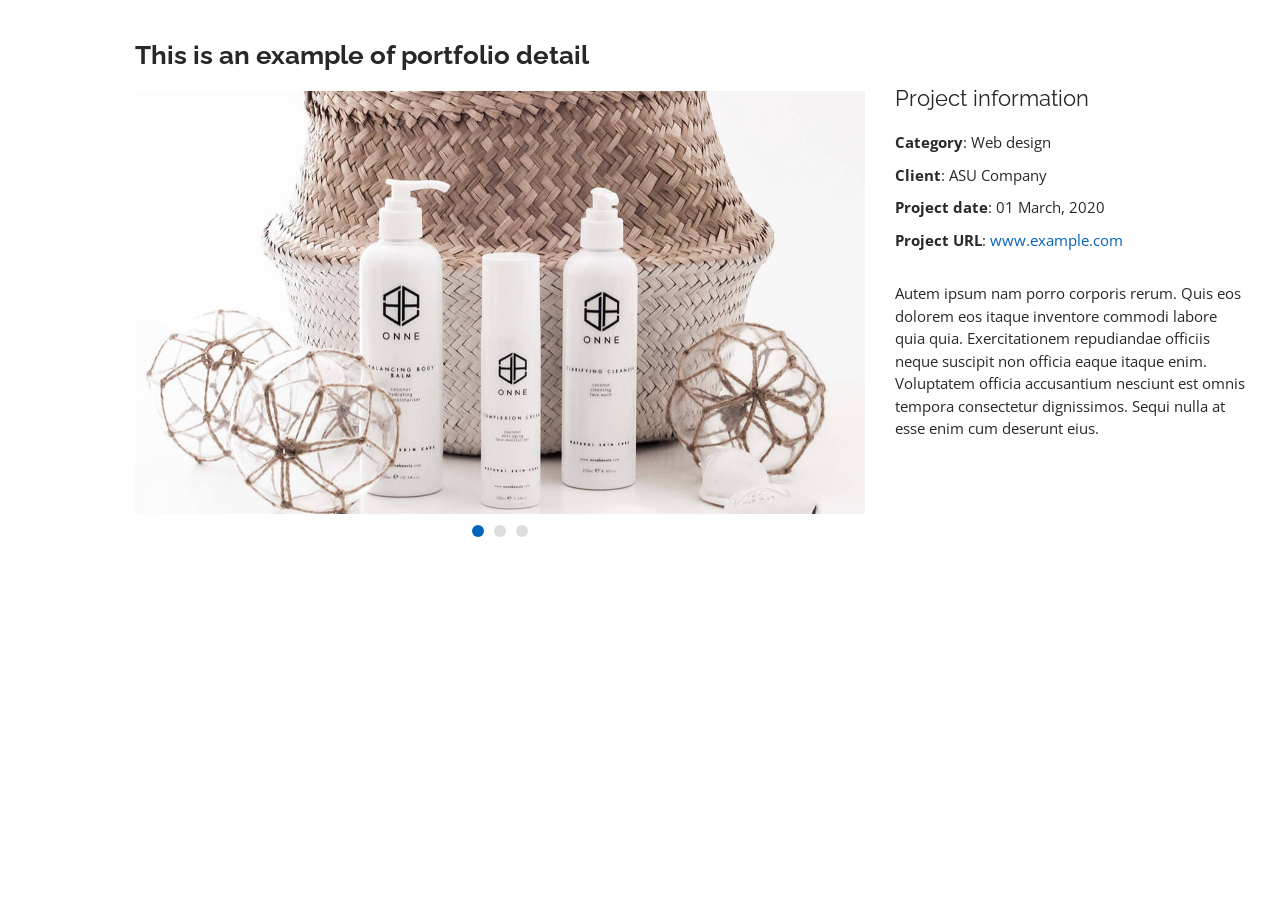
==== portfolio-details.html @ c038ec9f "Initial template" ====
<!DOCTYPE html>
<html lang="en">

<head>
  <meta charset="utf-8">
  <meta content="width=device-width, initial-scale=1.0" name="viewport">

  <title>Portfolio Details - Personal Bootstrap Template</title>
  <meta content="" name="descriptison">
  <meta content="" name="keywords">

  <!-- Favicons -->
  <link href="assets/img/favicon.png" rel="icon">
  <link href="assets/img/apple-touch-icon.png" rel="apple-touch-icon">

  <!-- Google Fonts -->
  <link href="https://fonts.googleapis.com/css?family=Open+Sans:300,300i,400,400i,600,600i,700,700i|Raleway:300,300i,400,400i,500,500i,600,600i,700,700i|Poppins:300,300i,400,400i,500,500i,600,600i,700,700i" rel="stylesheet">

  <!-- Vendor CSS Files -->
  <link href="assets/vendor/bootstrap/css/bootstrap.min.css" rel="stylesheet">
  <link href="assets/vendor/icofont/icofont.min.css" rel="stylesheet">
  <link href="assets/vendor/boxicons/css/boxicons.min.css" rel="stylesheet">
  <link href="assets/vendor/venobox/venobox.css" rel="stylesheet">
  <link href="assets/vendor/owl.carousel/assets/owl.carousel.min.css" rel="stylesheet">
  <link href="assets/vendor/aos/aos.css" rel="stylesheet">

  <!-- Template Main CSS File -->
  <link href="assets/css/style.css" rel="stylesheet">

  <!-- =======================================================
  * Template Name: MyResume - v2.1.0
  * Template URL: https://bootstrapmade.com/free-html-bootstrap-template-my-resume/
  * Author: BootstrapMade.com
  * License: https://bootstrapmade.com/license/
  ======================================================== -->
</head>

<body>

  <main id="main">

    <!-- ======= Portfolio Details ======= -->
    <section id="portfolio-details" class="portfolio-details">
      <div class="container" data-aos="fade-up">

        <div class="row">

          <div class="col-lg-8">
            <h2 class="portfolio-title">This is an example of portfolio detail</h2>
            <div class="owl-carousel portfolio-details-carousel">
              <img src="assets/img/portfolio/portfolio-details-1.jpg" class="img-fluid" alt="">
              <img src="assets/img/portfolio/portfolio-details-2.jpg" class="img-fluid" alt="">
              <img src="assets/img/portfolio/portfolio-details-3.jpg" class="img-fluid" alt="">
            </div>
          </div>

          <div class="col-lg-4 portfolio-info">
            <h3>Project information</h3>
            <ul>
              <li><strong>Category</strong>: Web design</li>
              <li><strong>Client</strong>: ASU Company</li>
              <li><strong>Project date</strong>: 01 March, 2020</li>
              <li><strong>Project URL</strong>: <a href="#">www.example.com</a></li>
            </ul>

            <p>
              Autem ipsum nam porro corporis rerum. Quis eos dolorem eos itaque inventore commodi labore quia quia. Exercitationem repudiandae officiis neque suscipit non officia eaque itaque enim. Voluptatem officia accusantium nesciunt est omnis tempora consectetur dignissimos. Sequi nulla at esse enim cum deserunt eius.
            </p>
          </div>

        </div>

      </div>
    </section><!-- End Portfolio Details -->

  </main><!-- End #main -->

  <a href="#" class="back-to-top"><i class="bx bx-up-arrow-alt"></i></a>
  <div id="preloader"></div>

  <!-- Vendor JS Files -->
  <script src="assets/vendor/jquery/jquery.min.js"></script>
  <script src="assets/vendor/bootstrap/js/bootstrap.bundle.min.js"></script>
  <script src="assets/vendor/jquery.easing/jquery.easing.min.js"></script>
  <script src="assets/vendor/php-email-form/validate.js"></script>
  <script src="assets/vendor/waypoints/jquery.waypoints.min.js"></script>
  <script src="assets/vendor/counterup/counterup.min.js"></script>
  <script src="assets/vendor/isotope-layout/isotope.pkgd.min.js"></script>
  <script src="assets/vendor/venobox/venobox.min.js"></script>
  <script src="assets/vendor/owl.carousel/owl.carousel.min.js"></script>
  <script src="assets/vendor/typed.js/typed.min.js"></script>
  <script src="assets/vendor/aos/aos.js"></script>

  <!-- Template Main JS File -->
  <script src="assets/js/main.js"></script>

</body>

</html>
---- assets/css/style.css ----
/**
* Template Name: MyResume - v2.1.0
* Template URL: https://bootstrapmade.com/free-html-bootstrap-template-my-resume/
* Author: BootstrapMade.com
* License: https://bootstrapmade.com/license/
*/

/*--------------------------------------------------------------
# General
--------------------------------------------------------------*/
body {
  font-family: "Open Sans", sans-serif;
  color: #272829;
}

a {
  color: #0563bb;
}

a:hover {
  color: #067ded;
  text-decoration: none;
}

h1, h2, h3, h4, h5, h6 {
  font-family: "Raleway", sans-serif;
}

/*--------------------------------------------------------------
# Back to top button
--------------------------------------------------------------*/
.back-to-top {
  position: fixed;
  display: none;
  width: 40px;
  height: 40px;
  border-radius: 50px;
  right: 15px;
  bottom: 15px;
  background: #0563bb;
  color: #fff;
  transition: display 0.5s ease-in-out;
  z-index: 99999;
}

.back-to-top i {
  font-size: 24px;
  position: absolute;
  top: 7px;
  left: 8px;
}

.back-to-top:hover {
  color: #fff;
  background: #0678e3;
  transition: background 0.2s ease-in-out;
}

/*--------------------------------------------------------------
# Preloader
--------------------------------------------------------------*/
#preloader {
  position: fixed;
  top: 0;
  left: 0;
  right: 0;
  bottom: 0;
  z-index: 9999;
  overflow: hidden;
  background: #fff;
}

#preloader:before {
  content: "";
  position: fixed;
  top: calc(50% - 30px);
  left: calc(50% - 30px);
  border: 6px solid #0563bb;
  border-top-color: #fff;
  border-bottom-color: #fff;
  border-radius: 50%;
  width: 60px;
  height: 60px;
  -webkit-animation: animate-preloader 1s linear infinite;
  animation: animate-preloader 1s linear infinite;
}

@-webkit-keyframes animate-preloader {
  0% {
    transform: rotate(0deg);
  }
  100% {
    transform: rotate(360deg);
  }
}

@keyframes animate-preloader {
  0% {
    transform: rotate(0deg);
  }
  100% {
    transform: rotate(360deg);
  }
}

/*--------------------------------------------------------------
# Disable aos animation delay on mobile devices
--------------------------------------------------------------*/
@media screen and (max-width: 768px) {
  [data-aos-delay] {
    transition-delay: 0 !important;
  }
}

/*--------------------------------------------------------------
# Header
--------------------------------------------------------------*/
#header {
  position: fixed;
  top: 0;
  left: 0;
  bottom: 0;
  z-index: 9997;
  transition: all 0.5s;
  padding: 15px;
  overflow-y: auto;
}

@media (max-width: 992px) {
  #header {
    width: 300px;
    background: #fff;
    border-right: 1px solid #e6e9ec;
    left: -300px;
  }
}

@media (min-width: 992px) {
  #main {
    margin-left: 100px;
  }
}

/*--------------------------------------------------------------
# Navigation Menu
--------------------------------------------------------------*/
/* Desktop Navigation */
.nav-menu * {
  margin: 0;
  padding: 0;
  list-style: none;
}

.nav-menu > ul > li {
  position: relative;
  white-space: nowrap;
}

.nav-menu a {
  display: flex;
  align-items: center;
  color: #45505b;
  padding: 10px 18px;
  margin-bottom: 8px;
  transition: 0.3s;
  font-size: 15px;
  border-radius: 50px;
  background: #f2f3f5;
  height: 56px;
  width: 100%;
  overflow: hidden;
  transition: 0.3s;
}

.nav-menu a i {
  font-size: 20px;
}

.nav-menu a span {
  padding: 0 5px 0 7px;
  color: #45505b;
}

@media (min-width: 992px) {
  .nav-menu a {
    width: 56px;
  }
  .nav-menu a span {
    display: none;
    color: #fff;
  }
}

.nav-menu a:hover, .nav-menu .active > a, .nav-menu li:hover > a {
  color: #fff;
  background: #0563bb;
}

.nav-menu a:hover span, .nav-menu .active > a span, .nav-menu li:hover > a span {
  color: #fff;
}

.nav-menu a:hover, .nav-menu li:hover > a {
  width: 100%;
  color: #fff;
}

.nav-menu a:hover span, .nav-menu li:hover > a span {
  display: block;
}

/* Mobile Navigation */
.mobile-nav-toggle {
  position: fixed;
  right: 15px;
  top: 15px;
  z-index: 9998;
  border: 0;
  background: none;
  font-size: 24px;
  transition: all 0.4s;
  outline: none !important;
  line-height: 1;
  cursor: pointer;
  text-align: right;
}

.mobile-nav-toggle i {
  color: #45505b;
}

.mobile-nav-active {
  overflow: hidden;
}

.mobile-nav-active #header {
  left: 0;
}

.mobile-nav-active .mobile-nav-toggle i {
  color: #0563bb;
}

/*--------------------------------------------------------------
# Hero Section
--------------------------------------------------------------*/
#hero {
  width: 100%;
  height: 100vh;
  background: url("../img/hero-bg.jpg") top right no-repeat;
  background-size: cover;
  position: relative;
}

@media (min-width: 992px) {
  #hero {
    padding-left: 160px;
  }
}

#hero:before {
  content: "";
  background: rgba(255, 255, 255, 0.8);
  position: absolute;
  bottom: 0;
  top: 0;
  left: 0;
  right: 0;
}

#hero h1 {
  margin: 0;
  font-size: 64px;
  font-weight: 700;
  line-height: 56px;
  color: #45505b;
}

#hero p {
  color: #45505b;
  margin: 15px 0 0 0;
  font-size: 26px;
  font-family: "Poppins", sans-serif;
}

#hero p span {
  color: #0563bb;
  letter-spacing: 1px;
}

#hero .social-links {
  margin-top: 30px;
}

#hero .social-links a {
  font-size: 24px;
  display: inline-block;
  color: #45505b;
  line-height: 1;
  margin-right: 20px;
  transition: 0.3s;
}

#hero .social-links a:hover {
  color: #0563bb;
}

@media (max-width: 992px) {
  #hero {
    text-align: center;
  }
  #hero h1 {
    font-size: 32px;
    line-height: 36px;
  }
  #hero p {
    margin-top: 10px;
    font-size: 20px;
    line-height: 24px;
  }
}

/*--------------------------------------------------------------
# Sections General
--------------------------------------------------------------*/
section {
  padding: 60px 0;
  overflow: hidden;
}

.section-title {
  text-align: center;
  padding-bottom: 30px;
}

.section-title h2 {
  font-size: 32px;
  font-weight: bold;
  text-transform: uppercase;
  margin-bottom: 20px;
  padding-bottom: 20px;
  position: relative;
  color: #45505b;
}

.section-title h2::before {
  content: '';
  position: absolute;
  display: block;
  width: 120px;
  height: 1px;
  background: #ddd;
  bottom: 1px;
  left: calc(50% - 60px);
}

.section-title h2::after {
  content: '';
  position: absolute;
  display: block;
  width: 40px;
  height: 3px;
  background: #0563bb;
  bottom: 0;
  left: calc(50% - 20px);
}

.section-title p {
  margin-bottom: 0;
}

/*--------------------------------------------------------------
# About
--------------------------------------------------------------*/
.about .content h3 {
  font-weight: 700;
  font-size: 26px;
  color: #728394;
}

.about .content ul {
  list-style: none;
  padding: 0;
}

.about .content ul li {
  padding-bottom: 10px;
}

.about .content ul i {
  font-size: 20px;
  padding-right: 2px;
  color: #0563bb;
}

.about .content p:last-child {
  margin-bottom: 0;
}

/*--------------------------------------------------------------
# Facts
--------------------------------------------------------------*/
.facts .count-box {
  padding: 30px 30px 25px 30px;
  margin-top: 30px;
  width: 100%;
  position: relative;
  text-align: center;
  background: #fff;
}

.facts .count-box i {
  position: absolute;
  top: -25px;
  left: 50%;
  transform: translateX(-50%);
  font-size: 24px;
  background: #0563bb;
  padding: 12px;
  color: #fff;
  border-radius: 50px;
}

.facts .count-box span {
  font-size: 36px;
  display: block;
  font-weight: 600;
  color: #011426;
}

.facts .count-box p {
  padding: 0;
  margin: 0;
  font-family: "Raleway", sans-serif;
  font-size: 14px;
}

/*--------------------------------------------------------------
# Akills
--------------------------------------------------------------*/
.skills .progress {
  height: 50px;
  display: block;
  background: none;
}

.skills .progress .skill {
  padding: 10px 0;
  margin: 0 0 6px 0;
  text-transform: uppercase;
  display: block;
  font-weight: 600;
  font-family: "Poppins", sans-serif;
  color: #45505b;
}

.skills .progress .skill .val {
  float: right;
  font-style: normal;
}

.skills .progress-bar-wrap {
  background: #f2f3f5;
}

.skills .progress-bar {
  width: 1px;
  height: 10px;
  transition: .9s;
  background-color: #0563bb;
}

/*--------------------------------------------------------------
# Resume
--------------------------------------------------------------*/
.resume .resume-title {
  font-size: 26px;
  font-weight: 700;
  margin-top: 20px;
  margin-bottom: 20px;
  color: #45505b;
}

.resume .resume-item {
  padding: 0 0 20px 20px;
  margin-top: -2px;
  border-left: 2px solid #0563bb;
  position: relative;
}

.resume .resume-item h4 {
  line-height: 18px;
  font-size: 18px;
  font-weight: 600;
  text-transform: uppercase;
  font-family: "Poppins", sans-serif;
  color: #0563bb;
  margin-bottom: 10px;
}

.resume .resume-item h5 {
  font-size: 16px;
  background: #f7f8f9;
  padding: 5px 15px;
  display: inline-block;
  font-weight: 600;
  margin-bottom: 10px;
}

.resume .resume-item ul {
  padding-left: 20px;
}

.resume .resume-item ul li {
  padding-bottom: 10px;
}

.resume .resume-item:last-child {
  padding-bottom: 0;
}

.resume .resume-item::before {
  content: "";
  position: absolute;
  width: 16px;
  height: 16px;
  border-radius: 50px;
  left: -9px;
  top: 0;
  background: #fff;
  border: 2px solid #0563bb;
}

/*--------------------------------------------------------------
# Portfolio
--------------------------------------------------------------*/
.portfolio .portfolio-item {
  margin-bottom: 30px;
}

.portfolio #portfolio-flters {
  padding: 0;
  margin: 0 auto 25px auto;
  list-style: none;
  text-align: center;
  background: #fff;
  border-radius: 50px;
  padding: 2px 15px;
}

.portfolio #portfolio-flters li {
  cursor: pointer;
  display: inline-block;
  padding: 10px 15px;
  font-size: 14px;
  font-weight: 600;
  line-height: 1;
  text-transform: uppercase;
  color: #272829;
  margin-bottom: 5px;
  transition: all 0.3s ease-in-out;
}

.portfolio #portfolio-flters li:hover, .portfolio #portfolio-flters li.filter-active {
  color: #0563bb;
}

.portfolio #portfolio-flters li:last-child {
  margin-right: 0;
}

.portfolio .portfolio-wrap {
  transition: 0.3s;
  position: relative;
  overflow: hidden;
  z-index: 1;
  background: rgba(69, 80, 91, 0.8);
}

.portfolio .portfolio-wrap::before {
  content: "";
  background: rgba(255, 255, 255, 0.7);
  position: absolute;
  left: 30px;
  right: 30px;
  top: 30px;
  bottom: 30px;
  transition: all ease-in-out 0.3s;
  z-index: 2;
  opacity: 0;
}

.portfolio .portfolio-wrap .portfolio-info {
  opacity: 0;
  position: absolute;
  top: 0;
  left: 0;
  right: 0;
  bottom: 0;
  text-align: center;
  z-index: 3;
  transition: all ease-in-out 0.3s;
  display: flex;
  flex-direction: column;
  justify-content: center;
  align-items: center;
}

.portfolio .portfolio-wrap .portfolio-info::before {
  display: block;
  content: "";
  width: 48px;
  height: 48px;
  position: absolute;
  top: 35px;
  left: 35px;
  border-top: 3px solid #d7dce1;
  border-left: 3px solid #d7dce1;
  transition: all 0.5s ease 0s;
  z-index: 9994;
}

.portfolio .portfolio-wrap .portfolio-info::after {
  display: block;
  content: "";
  width: 48px;
  height: 48px;
  position: absolute;
  bottom: 35px;
  right: 35px;
  border-bottom: 3px solid #d7dce1;
  border-right: 3px solid #d7dce1;
  transition: all 0.5s ease 0s;
  z-index: 9994;
}

.portfolio .portfolio-wrap .portfolio-info h4 {
  font-size: 20px;
  color: #45505b;
  font-weight: 600;
}

.portfolio .portfolio-wrap .portfolio-info p {
  color: #45505b;
  font-size: 14px;
  text-transform: uppercase;
  padding: 0;
  margin: 0;
}

.portfolio .portfolio-wrap .portfolio-links {
  text-align: center;
  z-index: 4;
}

.portfolio .portfolio-wrap .portfolio-links a {
  color: #45505b;
  margin: 0 2px;
  font-size: 28px;
  display: inline-block;
  transition: 0.3s;
}

.portfolio .portfolio-wrap .portfolio-links a:hover {
  color: #148af9;
}

.portfolio .portfolio-wrap:hover::before {
  top: 0;
  left: 0;
  right: 0;
  bottom: 0;
  opacity: 1;
}

.portfolio .portfolio-wrap:hover .portfolio-info {
  opacity: 1;
}

.portfolio .portfolio-wrap:hover .portfolio-info::before {
  top: 15px;
  left: 15px;
}

.portfolio .portfolio-wrap:hover .portfolio-info::after {
  bottom: 15px;
  right: 15px;
}

/*--------------------------------------------------------------
# Services
--------------------------------------------------------------*/
.services .icon-box {
  text-align: center;
  padding: 70px 20px 80px 20px;
  transition: all ease-in-out 0.3s;
  background: #fff;
  box-shadow: 0px 5px 90px 0px rgba(110, 123, 131, 0.05);
}

.services .icon-box .icon {
  margin: 0 auto;
  width: 100px;
  height: 100px;
  display: flex;
  align-items: center;
  justify-content: center;
  transition: ease-in-out 0.3s;
  position: relative;
}

.services .icon-box .icon i {
  font-size: 36px;
  transition: 0.5s;
  position: relative;
}

.services .icon-box .icon svg {
  position: absolute;
  top: 0;
  left: 0;
}

.services .icon-box .icon svg path {
  transition: 0.5s;
  fill: #f5f5f5;
}

.services .icon-box h4 {
  font-weight: 600;
  margin: 10px 0 15px 0;
  font-size: 22px;
}

.services .icon-box h4 a {
  color: #45505b;
  transition: ease-in-out 0.3s;
}

.services .icon-box p {
  line-height: 24px;
  font-size: 14px;
  margin-bottom: 0;
}

.services .icon-box:hover {
  border-color: #fff;
  box-shadow: 0px 0 35px 0 rgba(0, 0, 0, 0.08);
}

.services .iconbox-blue i {
  color: #47aeff;
}

.services .iconbox-blue:hover .icon i {
  color: #fff;
}

.services .iconbox-blue:hover .icon path {
  fill: #47aeff;
}

.services .iconbox-orange i {
  color: #ffa76e;
}

.services .iconbox-orange:hover .icon i {
  color: #fff;
}

.services .iconbox-orange:hover .icon path {
  fill: #ffa76e;
}

.services .iconbox-pink i {
  color: #e80368;
}

.services .iconbox-pink:hover .icon i {
  color: #fff;
}

.services .iconbox-pink:hover .icon path {
  fill: #e80368;
}

.services .iconbox-yellow i {
  color: #ffbb2c;
}

.services .iconbox-yellow:hover .icon i {
  color: #fff;
}

.services .iconbox-yellow:hover .icon path {
  fill: #ffbb2c;
}

.services .iconbox-red i {
  color: #ff5828;
}

.services .iconbox-red:hover .icon i {
  color: #fff;
}

.services .iconbox-red:hover .icon path {
  fill: #ff5828;
}

.services .iconbox-teal i {
  color: #11dbcf;
}

.services .iconbox-teal:hover .icon i {
  color: #fff;
}

.services .iconbox-teal:hover .icon path {
  fill: #11dbcf;
}

/*--------------------------------------------------------------
# Testimonials
--------------------------------------------------------------*/
.testimonials .section-header {
  margin-bottom: 40px;
}

.testimonials .testimonial-item {
  text-align: center;
}

.testimonials .testimonial-item .testimonial-img {
  width: 120px;
  border-radius: 50%;
  border: 4px solid #fff;
  margin: 0 auto;
}

.testimonials .testimonial-item h3 {
  font-size: 20px;
  font-weight: bold;
  margin: 10px 0 5px 0;
  color: #111;
}

.testimonials .testimonial-item h4 {
  font-size: 14px;
  color: #999;
  margin: 0 0 15px 0;
}

.testimonials .testimonial-item .quote-icon-left, .testimonials .testimonial-item .quote-icon-right {
  color: #90c8fc;
  font-size: 26px;
}

.testimonials .testimonial-item .quote-icon-left {
  display: inline-block;
  left: -5px;
  position: relative;
}

.testimonials .testimonial-item .quote-icon-right {
  display: inline-block;
  right: -5px;
  position: relative;
  top: 10px;
}

.testimonials .testimonial-item p {
  font-style: italic;
  margin: 0 auto 15px auto;
}

.testimonials .owl-nav, .testimonials .owl-dots {
  margin-top: 5px;
  text-align: center;
}

.testimonials .owl-dot {
  display: inline-block;
  margin: 0 5px;
  width: 12px;
  height: 12px;
  border-radius: 50%;
  background-color: #ddd !important;
}

.testimonials .owl-dot.active {
  background-color: #0563bb !important;
}

@media (min-width: 992px) {
  .testimonials .testimonial-item p {
    width: 80%;
  }
}

/*--------------------------------------------------------------
# Contact
--------------------------------------------------------------*/
.contact .info {
  width: 100%;
  background: #fff;
}

.contact .info i {
  font-size: 20px;
  color: #0563bb;
  float: left;
  width: 44px;
  height: 44px;
  background: #eef7ff;
  display: flex;
  justify-content: center;
  align-items: center;
  border-radius: 50px;
  transition: all 0.3s ease-in-out;
}

.contact .info h4 {
  padding: 0 0 0 60px;
  font-size: 22px;
  font-weight: 600;
  margin-bottom: 5px;
  color: #45505b;
}

.contact .info p {
  padding: 0 0 0 60px;
  margin-bottom: 0;
  font-size: 14px;
  color: #728394;
}

.contact .info .email, .contact .info .phone {
  margin-top: 40px;
}

.contact .info .email:hover i, .contact .info .address:hover i, .contact .info .phone:hover i {
  background: #0563bb;
  color: #fff;
}

.contact .php-email-form {
  width: 100%;
  background: #fff;
}

.contact .php-email-form .form-group {
  padding-bottom: 8px;
}

.contact .php-email-form .validate {
  display: none;
  color: red;
  margin: 0 0 15px 0;
  font-weight: 400;
  font-size: 13px;
}

.contact .php-email-form .error-message {
  display: none;
  color: #fff;
  background: #ed3c0d;
  text-align: left;
  padding: 15px;
  font-weight: 600;
}

.contact .php-email-form .error-message br + br {
  margin-top: 25px;
}

.contact .php-email-form .sent-message {
  display: none;
  color: #fff;
  background: #18d26e;
  text-align: center;
  padding: 15px;
  font-weight: 600;
}

.contact .php-email-form .loading {
  display: none;
  background: #fff;
  text-align: center;
  padding: 15px;
}

.contact .php-email-form .loading:before {
  content: "";
  display: inline-block;
  border-radius: 50%;
  width: 24px;
  height: 24px;
  margin: 0 10px -6px 0;
  border: 3px solid #18d26e;
  border-top-color: #eee;
  -webkit-animation: animate-loading 1s linear infinite;
  animation: animate-loading 1s linear infinite;
}

.contact .php-email-form input, .contact .php-email-form textarea {
  border-radius: 4px;
  box-shadow: none;
  font-size: 14px;
}

.contact .php-email-form input {
  height: 44px;
}

.contact .php-email-form textarea {
  padding: 10px 12px;
}

.contact .php-email-form button[type="submit"] {
  background: #0563bb;
  border: 0;
  padding: 10px 35px;
  color: #fff;
  transition: 0.4s;
  border-radius: 50px;
}

.contact .php-email-form button[type="submit"]:hover {
  background: #0678e3;
}

@-webkit-keyframes animate-loading {
  0% {
    transform: rotate(0deg);
  }
  100% {
    transform: rotate(360deg);
  }
}

@keyframes animate-loading {
  0% {
    transform: rotate(0deg);
  }
  100% {
    transform: rotate(360deg);
  }
}

/*--------------------------------------------------------------
# Portfolio Details
--------------------------------------------------------------*/
.portfolio-details {
  padding: 40px 0;
}

.portfolio-details .portfolio-title {
  font-size: 26px;
  font-weight: 700;
  margin-bottom: 20px;
}

.portfolio-details .portfolio-details-carousel .owl-nav, .portfolio-details .portfolio-details-carousel .owl-dots {
  margin-top: 5px;
  text-align: center;
}

.portfolio-details .portfolio-details-carousel .owl-dot {
  display: inline-block;
  margin: 0 5px;
  width: 12px;
  height: 12px;
  border-radius: 50%;
  background-color: #ddd !important;
}

.portfolio-details .portfolio-details-carousel .owl-dot.active {
  background-color: #0563bb !important;
}

.portfolio-details .portfolio-info {
  padding-top: 45px;
}

.portfolio-details .portfolio-info h3 {
  font-size: 22px;
  font-weight: 400;
  margin-bottom: 20px;
}

.portfolio-details .portfolio-info ul {
  list-style: none;
  padding: 0;
  font-size: 15px;
}

.portfolio-details .portfolio-info ul li + li {
  margin-top: 10px;
}

.portfolio-details .portfolio-info p {
  font-size: 15px;
  padding: 15px 0 0 0;
}

@media (max-width: 992px) {
  .portfolio-details .portfolio-info {
    padding-top: 20px;
  }
}

/*--------------------------------------------------------------
# Footer
--------------------------------------------------------------*/
#footer {
  background: #f7f8f9;
  color: #45505b;
  font-size: 14px;
  text-align: center;
  padding: 30px 0;
}

#footer h3 {
  font-size: 36px;
  font-weight: 700;
  position: relative;
  font-family: "Poppins", sans-serif;
  padding: 0;
  margin: 0 0 15px 0;
}

#footer p {
  font-size: 15;
  font-style: italic;
  padding: 0;
  margin: 0 0 40px 0;
}

#footer .social-links {
  margin: 0 0 40px 0;
}

#footer .social-links a {
  font-size: 18px;
  display: inline-block;
  background: #0563bb;
  color: #fff;
  line-height: 1;
  padding: 8px 0;
  margin-right: 4px;
  border-radius: 50%;
  text-align: center;
  width: 36px;
  height: 36px;
  transition: 0.3s;
}

#footer .social-links a:hover {
  background: #0678e3;
  color: #fff;
  text-decoration: none;
}

#footer .copyright {
  margin: 0 0 5px 0;
}

#footer .credits {
  font-size: 13px;
}
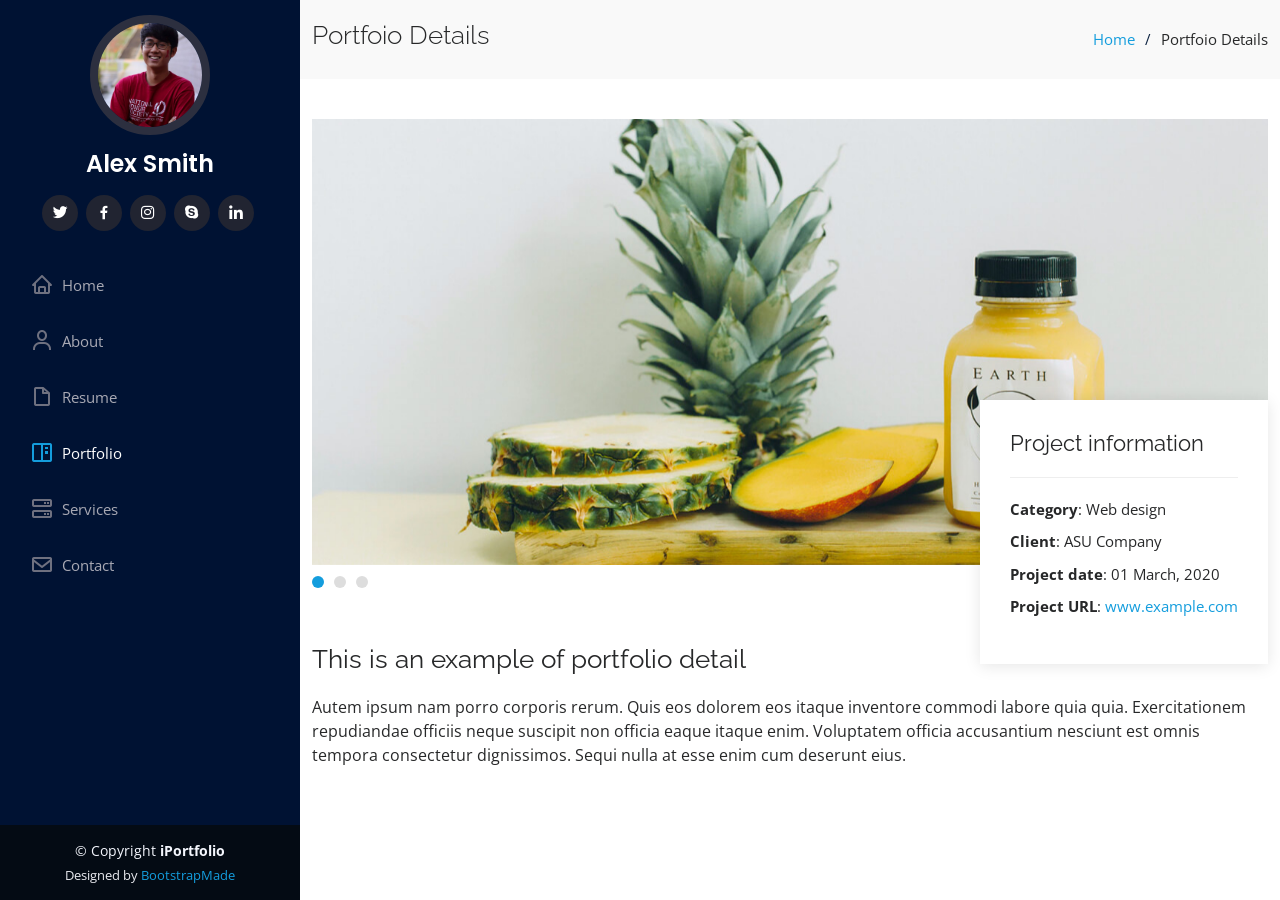
==== commit f4674f47: "fix folder" ====
--- a/portfolio-details.html
+++ b/portfolio-details.html
@@ -5,8 +5,8 @@
   <meta charset="utf-8">
   <meta content="width=device-width, initial-scale=1.0" name="viewport">
 
-  <title>Portfolio Details - Personal Bootstrap Template</title>
-  <meta content="" name="descriptison">
+  <title>Portfolio Details - iPortfolio Bootstrap Template</title>
+  <meta content="" name="description">
   <meta content="" name="keywords">
 
   <!-- Favicons -->
@@ -28,8 +28,8 @@
   <link href="assets/css/style.css" rel="stylesheet">
 
   <!-- =======================================================
-  * Template Name: MyResume - v2.1.0
-  * Template URL: https://bootstrapmade.com/free-html-bootstrap-template-my-resume/
+  * Template Name: iPortfolio - v2.0.1
+  * Template URL: https://bootstrapmade.com/iportfolio-bootstrap-portfolio-websites-template/
   * Author: BootstrapMade.com
   * License: https://bootstrapmade.com/license/
   ======================================================== -->
@@ -37,24 +37,71 @@
 
 <body>
 
+  <!-- ======= Mobile nav toggle button ======= -->
+  <button type="button" class="mobile-nav-toggle d-xl-none"><i class="icofont-navigation-menu"></i></button>
+
+  <!-- ======= Header ======= -->
+  <header id="header">
+    <div class="d-flex flex-column">
+
+      <div class="profile">
+        <img src="assets/img/profile-img.jpg" alt="" class="img-fluid rounded-circle">
+        <h1 class="text-light"><a href="index.html">Alex Smith</a></h1>
+        <div class="social-links mt-3 text-center">
+          <a href="#" class="twitter"><i class="bx bxl-twitter"></i></a>
+          <a href="#" class="facebook"><i class="bx bxl-facebook"></i></a>
+          <a href="#" class="instagram"><i class="bx bxl-instagram"></i></a>
+          <a href="#" class="google-plus"><i class="bx bxl-skype"></i></a>
+          <a href="#" class="linkedin"><i class="bx bxl-linkedin"></i></a>
+        </div>
+      </div>
+
+      <nav class="nav-menu">
+        <ul>
+          <li><a href="index.html"><i class="bx bx-home"></i> <span>Home</span></a></li>
+          <li><a href="#about"><i class="bx bx-user"></i> <span>About</span></a></li>
+          <li><a href="#resume"><i class="bx bx-file-blank"></i> <span>Resume</span></a></li>
+          <li class="active"><a href="#portfolio"><i class="bx bx-book-content"></i> Portfolio</a></li>
+          <li><a href="#services"><i class="bx bx-server"></i> Services</a></li>
+          <li><a href="#contact"><i class="bx bx-envelope"></i> Contact</a></li>
+
+        </ul>
+      </nav><!-- .nav-menu -->
+      <button type="button" class="mobile-nav-toggle d-xl-none"><i class="icofont-navigation-menu"></i></button>
+
+    </div>
+  </header><!-- End Header -->
+
   <main id="main">
 
-    <!-- ======= Portfolio Details ======= -->
+    <!-- ======= Breadcrumbs ======= -->
+    <section id="breadcrumbs" class="breadcrumbs">
+      <div class="container">
+
+        <div class="d-flex justify-content-between align-items-center">
+          <h2>Portfoio Details</h2>
+          <ol>
+            <li><a href="index.html">Home</a></li>
+            <li>Portfoio Details</li>
+          </ol>
+        </div>
+
+      </div>
+    </section><!-- End Breadcrumbs -->
+
+    <!-- ======= Portfolio Details Section ======= -->
     <section id="portfolio-details" class="portfolio-details">
-      <div class="container" data-aos="fade-up">
+      <div class="container">
 
-        <div class="row">
+        <div class="portfolio-details-container">
 
-          <div class="col-lg-8">
-            <h2 class="portfolio-title">This is an example of portfolio detail</h2>
-            <div class="owl-carousel portfolio-details-carousel">
-              <img src="assets/img/portfolio/portfolio-details-1.jpg" class="img-fluid" alt="">
-              <img src="assets/img/portfolio/portfolio-details-2.jpg" class="img-fluid" alt="">
-              <img src="assets/img/portfolio/portfolio-details-3.jpg" class="img-fluid" alt="">
-            </div>
+          <div class="owl-carousel portfolio-details-carousel">
+            <img src="assets/img/portfolio/portfolio-details-1.jpg" class="img-fluid" alt="">
+            <img src="assets/img/portfolio/portfolio-details-2.jpg" class="img-fluid" alt="">
+            <img src="assets/img/portfolio/portfolio-details-3.jpg" class="img-fluid" alt="">
           </div>
 
-          <div class="col-lg-4 portfolio-info">
+          <div class="portfolio-info">
             <h3>Project information</h3>
             <ul>
               <li><strong>Category</strong>: Web design</li>
@@ -62,21 +109,39 @@
               <li><strong>Project date</strong>: 01 March, 2020</li>
               <li><strong>Project URL</strong>: <a href="#">www.example.com</a></li>
             </ul>
-
-            <p>
-              Autem ipsum nam porro corporis rerum. Quis eos dolorem eos itaque inventore commodi labore quia quia. Exercitationem repudiandae officiis neque suscipit non officia eaque itaque enim. Voluptatem officia accusantium nesciunt est omnis tempora consectetur dignissimos. Sequi nulla at esse enim cum deserunt eius.
-            </p>
           </div>
 
         </div>
 
+        <div class="portfolio-description">
+          <h2>This is an example of portfolio detail</h2>
+          <p>
+            Autem ipsum nam porro corporis rerum. Quis eos dolorem eos itaque inventore commodi labore quia quia. Exercitationem repudiandae officiis neque suscipit non officia eaque itaque enim. Voluptatem officia accusantium nesciunt est omnis tempora consectetur dignissimos. Sequi nulla at esse enim cum deserunt eius.
+          </p>
+        </div>
+
       </div>
-    </section><!-- End Portfolio Details -->
+    </section><!-- End Portfolio Details Section -->
 
   </main><!-- End #main -->
 
-  <a href="#" class="back-to-top"><i class="bx bx-up-arrow-alt"></i></a>
-  <div id="preloader"></div>
+  <!-- ======= Footer ======= -->
+  <footer id="footer">
+    <div class="container">
+      <div class="copyright">
+        &copy; Copyright <strong><span>iPortfolio</span></strong>
+      </div>
+      <div class="credits">
+        <!-- All the links in the footer should remain intact. -->
+        <!-- You can delete the links only if you purchased the pro version. -->
+        <!-- Licensing information: https://bootstrapmade.com/license/ -->
+        <!-- Purchase the pro version with working PHP/AJAX contact form: https://bootstrapmade.com/iportfolio-bootstrap-portfolio-websites-template/ -->
+        Designed by <a href="https://bootstrapmade.com/">BootstrapMade</a>
+      </div>
+    </div>
+  </footer><!-- End  Footer -->
+
+  <a href="#" class="back-to-top"><i class="icofont-simple-up"></i></a>
 
   <!-- Vendor JS Files -->
   <script src="assets/vendor/jquery/jquery.min.js"></script>
--- a/assets/css/style.css
+++ b/assets/css/style.css
@@ -1,6 +1,6 @@
 /**
-* Template Name: MyResume - v2.1.0
-* Template URL: https://bootstrapmade.com/free-html-bootstrap-template-my-resume/
+* Template Name: iPortfolio - v2.0.1
+* Template URL: https://bootstrapmade.com/iportfolio-bootstrap-portfolio-websites-template/
 * Author: BootstrapMade.com
 * License: https://bootstrapmade.com/license/
 */
@@ -14,11 +14,12 @@
 }
 
 a {
-  color: #0563bb;
+  color: #149ddd;
+  text-decoration: none;
 }
 
 a:hover {
-  color: #067ded;
+  color: #37b3ed;
   text-decoration: none;
 }
 
@@ -37,7 +38,7 @@
   border-radius: 50px;
   right: 15px;
   bottom: 15px;
-  background: #0563bb;
+  background: #149ddd;
   color: #fff;
   transition: display 0.5s ease-in-out;
   z-index: 99999;
@@ -52,64 +53,8 @@
 
 .back-to-top:hover {
   color: #fff;
-  background: #0678e3;
+  background: #2eafec;
   transition: background 0.2s ease-in-out;
-}
-
-/*--------------------------------------------------------------
-# Preloader
---------------------------------------------------------------*/
-#preloader {
-  position: fixed;
-  top: 0;
-  left: 0;
-  right: 0;
-  bottom: 0;
-  z-index: 9999;
-  overflow: hidden;
-  background: #fff;
-}
-
-#preloader:before {
-  content: "";
-  position: fixed;
-  top: calc(50% - 30px);
-  left: calc(50% - 30px);
-  border: 6px solid #0563bb;
-  border-top-color: #fff;
-  border-bottom-color: #fff;
-  border-radius: 50%;
-  width: 60px;
-  height: 60px;
-  -webkit-animation: animate-preloader 1s linear infinite;
-  animation: animate-preloader 1s linear infinite;
-}
-
-@-webkit-keyframes animate-preloader {
-  0% {
-    transform: rotate(0deg);
-  }
-  100% {
-    transform: rotate(360deg);
-  }
-}
-
-@keyframes animate-preloader {
-  0% {
-    transform: rotate(0deg);
-  }
-  100% {
-    transform: rotate(360deg);
-  }
-}
-
-/*--------------------------------------------------------------
-# Disable aos animation delay on mobile devices
---------------------------------------------------------------*/
-@media screen and (max-width: 768px) {
-  [data-aos-delay] {
-    transition-delay: 0 !important;
-  }
 }
 
 /*--------------------------------------------------------------
@@ -120,24 +65,68 @@
   top: 0;
   left: 0;
   bottom: 0;
+  width: 300px;
+  transition: all ease-in-out 0.5s;
   z-index: 9997;
   transition: all 0.5s;
-  padding: 15px;
+  padding: 0 15px;
+  background:#001233;
   overflow-y: auto;
 }
 
-@media (max-width: 992px) {
+#header .profile img {
+  margin: 15px auto;
+  display: block;
+  width: 120px;
+  border: 8px solid #2c2f3f;
+}
+
+#header .profile h1 {
+  font-size: 24px;
+  margin: 0;
+  padding: 0;
+  font-weight: 600;
+  -moz-text-align-last: center;
+  text-align-last: center;
+  font-family: "Poppins", sans-serif;
+}
+
+#header .profile h1 a, #header .profile h1 a:hover {
+  color: #fff;
+  text-decoration: none;
+}
+
+#header .profile .social-links a {
+  font-size: 18px;
+  display: inline-block;
+  background: #212431;
+  color: #fff;
+  line-height: 1;
+  padding: 8px 0;
+  margin-right: 4px;
+  border-radius: 50%;
+  text-align: center;
+  width: 36px;
+  height: 36px;
+  transition: 0.3s;
+}
+
+#header .profile .social-links a:hover {
+  background: #149ddd;
+  color: #fff;
+  text-decoration: none;
+}
+
+#main {
+  margin-left: 300px;
+}
+
+@media (max-width: 1199px) {
   #header {
-    width: 300px;
-    background: #fff;
-    border-right: 1px solid #e6e9ec;
     left: -300px;
   }
-}
-
-@media (min-width: 992px) {
   #main {
-    margin-left: 100px;
+    margin-left: 0;
   }
 }
 
@@ -145,6 +134,10 @@
 # Navigation Menu
 --------------------------------------------------------------*/
 /* Desktop Navigation */
+.nav-menu {
+  padding-top: 30px;
+}
+
 .nav-menu * {
   margin: 0;
   padding: 0;
@@ -159,54 +152,26 @@
 .nav-menu a {
   display: flex;
   align-items: center;
-  color: #45505b;
-  padding: 10px 18px;
+  color: #a8a9b4;
+  padding: 12px 15px;
   margin-bottom: 8px;
   transition: 0.3s;
   font-size: 15px;
-  border-radius: 50px;
-  background: #f2f3f5;
-  height: 56px;
-  width: 100%;
-  overflow: hidden;
-  transition: 0.3s;
 }
 
 .nav-menu a i {
-  font-size: 20px;
-}
-
-.nav-menu a span {
-  padding: 0 5px 0 7px;
-  color: #45505b;
-}
-
-@media (min-width: 992px) {
-  .nav-menu a {
-    width: 56px;
-  }
-  .nav-menu a span {
-    display: none;
-    color: #fff;
-  }
+  font-size: 24px;
+  padding-right: 8px;
+  color: #6f7180;
 }
 
 .nav-menu a:hover, .nav-menu .active > a, .nav-menu li:hover > a {
-  color: #fff;
-  background: #0563bb;
-}
-
-.nav-menu a:hover span, .nav-menu .active > a span, .nav-menu li:hover > a span {
-  color: #fff;
-}
-
-.nav-menu a:hover, .nav-menu li:hover > a {
-  width: 100%;
-  color: #fff;
-}
-
-.nav-menu a:hover span, .nav-menu li:hover > a span {
-  display: block;
+  text-decoration: none;
+  color: #fff;
+}
+
+.nav-menu a:hover i, .nav-menu .active > a i, .nav-menu li:hover > a i {
+  color: #149ddd;
 }
 
 /* Mobile Navigation */
@@ -226,7 +191,7 @@
 }
 
 .mobile-nav-toggle i {
-  color: #45505b;
+  color: #149ddd;
 }
 
 .mobile-nav-active {
@@ -238,7 +203,7 @@
 }
 
 .mobile-nav-active .mobile-nav-toggle i {
-  color: #0563bb;
+  color: #fff;
 }
 
 /*--------------------------------------------------------------
@@ -247,76 +212,65 @@
 #hero {
   width: 100%;
   height: 100vh;
-  background: url("../img/hero-bg.jpg") top right no-repeat;
+  background: url("../img/hero-bg.png") top center;
   background-size: cover;
-  position: relative;
-}
-
-@media (min-width: 992px) {
-  #hero {
-    padding-left: 160px;
-  }
+  opacity: 0.7;
 }
 
 #hero:before {
   content: "";
-  background: rgba(255, 255, 255, 0.8);
+  background: rgba(5, 13, 24, 0.3);
   position: absolute;
   bottom: 0;
   top: 0;
   left: 0;
   right: 0;
+  z-index: 1;
+}
+
+#hero .hero-container {
+  position: relative;
+  z-index: 2;
+  min-width: 300px;
 }
 
 #hero h1 {
-  margin: 0;
+  margin: 0 0 10px 0;
   font-size: 64px;
   font-weight: 700;
   line-height: 56px;
-  color: #45505b;
+  color: #800000;
 }
 
 #hero p {
-  color: #45505b;
-  margin: 15px 0 0 0;
+  color: #fff;
+  margin-bottom: 50px;
   font-size: 26px;
   font-family: "Poppins", sans-serif;
 }
 
 #hero p span {
-  color: #0563bb;
+  color: #fff;
+  padding-bottom: 4px;
   letter-spacing: 1px;
-}
-
-#hero .social-links {
-  margin-top: 30px;
-}
-
-#hero .social-links a {
-  font-size: 24px;
-  display: inline-block;
-  color: #45505b;
-  line-height: 1;
-  margin-right: 20px;
-  transition: 0.3s;
-}
-
-#hero .social-links a:hover {
-  color: #0563bb;
-}
-
-@media (max-width: 992px) {
+  border-bottom: 3px solid #149ddd;
+}
+
+@media (min-width: 1024px) {
   #hero {
-    text-align: center;
-  }
+    background-attachment: fixed;
+  }
+}
+
+@media (max-width: 768px) {
   #hero h1 {
-    font-size: 32px;
+    font-size: 28px;
     line-height: 36px;
   }
-  #hero p {
-    margin-top: 10px;
-    font-size: 20px;
+  #hero h2 {
+    font-size: 18px;
     line-height: 24px;
+    margin-bottom: 30px;
   }
 }
 
@@ -328,41 +282,32 @@
   overflow: hidden;
 }
 
+.section-bg {
+  background: #f5f8fd;
+}
+
 .section-title {
-  text-align: center;
   padding-bottom: 30px;
 }
 
 .section-title h2 {
   font-size: 32px;
   font-weight: bold;
-  text-transform: uppercase;
   margin-bottom: 20px;
   padding-bottom: 20px;
   position: relative;
-  color: #45505b;
-}
-
-.section-title h2::before {
-  content: '';
-  position: absolute;
-  display: block;
-  width: 120px;
-  height: 1px;
-  background: #ddd;
-  bottom: 1px;
-  left: calc(50% - 60px);
+  color: #173b6c;
 }
 
 .section-title h2::after {
   content: '';
   position: absolute;
   display: block;
-  width: 40px;
+  width: 50px;
   height: 3px;
-  background: #0563bb;
+  background: #149ddd;
   bottom: 0;
-  left: calc(50% - 20px);
+  left: 0;
 }
 
 .section-title p {
@@ -375,7 +320,7 @@
 .about .content h3 {
   font-weight: 700;
   font-size: 26px;
-  color: #728394;
+  color: #173b6c;
 }
 
 .about .content ul {
@@ -390,7 +335,7 @@
 .about .content ul i {
   font-size: 20px;
   padding-right: 2px;
-  color: #0563bb;
+  color: #149ddd;
 }
 
 .about .content p:last-child {
@@ -400,58 +345,71 @@
 /*--------------------------------------------------------------
 # Facts
 --------------------------------------------------------------*/
+.facts {
+  padding-bottom: 30px;
+}
+
 .facts .count-box {
-  padding: 30px 30px 25px 30px;
-  margin-top: 30px;
+  padding: 30px;
   width: 100%;
-  position: relative;
-  text-align: center;
-  background: #fff;
 }
 
 .facts .count-box i {
-  position: absolute;
-  top: -25px;
-  left: 50%;
-  transform: translateX(-50%);
-  font-size: 24px;
-  background: #0563bb;
-  padding: 12px;
-  color: #fff;
-  border-radius: 50px;
+  display: block;
+  font-size: 44px;
+  color: #149ddd;
+  float: left;
 }
 
 .facts .count-box span {
-  font-size: 36px;
+  font-size: 48px;
+  line-height: 40px;
   display: block;
-  font-weight: 600;
-  color: #011426;
+  font-weight: 700;
+  color: #050d18;
+  margin-left: 60px;
 }
 
 .facts .count-box p {
-  padding: 0;
-  margin: 0;
+  padding: 15px 0 0 0;
+  margin: 0 0 0 60px;
   font-family: "Raleway", sans-serif;
   font-size: 14px;
+  color: #122f57;
+}
+
+.facts .count-box a {
+  font-weight: 600;
+  display: block;
+  margin-top: 20px;
+  color: #122f57;
+  font-size: 15px;
+  font-family: "Poppins", sans-serif;
+  transition: ease-in-out 0.3s;
+}
+
+.facts .count-box a:hover {
+  color: #1f5297;
 }
 
 /*--------------------------------------------------------------
 # Akills
 --------------------------------------------------------------*/
 .skills .progress {
-  height: 50px;
+  height: 60px;
   display: block;
   background: none;
+  border-radius: 0;
 }
 
 .skills .progress .skill {
-  padding: 10px 0;
+  padding: 0;
   margin: 0 0 6px 0;
   text-transform: uppercase;
   display: block;
   font-weight: 600;
   font-family: "Poppins", sans-serif;
-  color: #45505b;
+  color: #050d18;
 }
 
 .skills .progress .skill .val {
@@ -460,14 +418,15 @@
 }
 
 .skills .progress-bar-wrap {
-  background: #f2f3f5;
+  background: #dce8f8;
+  height: 10px;
 }
 
 .skills .progress-bar {
   width: 1px;
   height: 10px;
   transition: .9s;
-  background-color: #0563bb;
+  background-color: #149ddd;
 }
 
 /*--------------------------------------------------------------
@@ -478,13 +437,13 @@
   font-weight: 700;
   margin-top: 20px;
   margin-bottom: 20px;
-  color: #45505b;
+  color: #050d18;
 }
 
 .resume .resume-item {
   padding: 0 0 20px 20px;
   margin-top: -2px;
-  border-left: 2px solid #0563bb;
+  border-left: 2px solid #1f5297;
   position: relative;
 }
 
@@ -494,13 +453,13 @@
   font-weight: 600;
   text-transform: uppercase;
   font-family: "Poppins", sans-serif;
-  color: #0563bb;
+  color: #050d18;
   margin-bottom: 10px;
 }
 
 .resume .resume-item h5 {
   font-size: 16px;
-  background: #f7f8f9;
+  background: #e4edf9;
   padding: 5px 15px;
   display: inline-block;
   font-weight: 600;
@@ -528,7 +487,7 @@
   left: -9px;
   top: 0;
   background: #fff;
-  border: 2px solid #0563bb;
+  border: 2px solid #1f5297;
 }
 
 /*--------------------------------------------------------------
@@ -540,7 +499,7 @@
 
 .portfolio #portfolio-flters {
   padding: 0;
-  margin: 0 auto 25px auto;
+  margin: 0 auto 35px auto;
   list-style: none;
   text-align: center;
   background: #fff;
@@ -551,7 +510,7 @@
 .portfolio #portfolio-flters li {
   cursor: pointer;
   display: inline-block;
-  padding: 10px 15px;
+  padding: 10px 15px 8px 15px;
   font-size: 14px;
   font-weight: 600;
   line-height: 1;
@@ -562,7 +521,7 @@
 }
 
 .portfolio #portfolio-flters li:hover, .portfolio #portfolio-flters li.filter-active {
-  color: #0563bb;
+  color: #149ddd;
 }
 
 .portfolio #portfolio-flters li:last-child {
@@ -574,95 +533,48 @@
   position: relative;
   overflow: hidden;
   z-index: 1;
-  background: rgba(69, 80, 91, 0.8);
 }
 
 .portfolio .portfolio-wrap::before {
   content: "";
-  background: rgba(255, 255, 255, 0.7);
+  background: rgba(255, 255, 255, 0.5);
   position: absolute;
-  left: 30px;
-  right: 30px;
-  top: 30px;
-  bottom: 30px;
+  left: 0;
+  right: 0;
+  top: 0;
+  bottom: 0;
   transition: all ease-in-out 0.3s;
   z-index: 2;
   opacity: 0;
 }
 
-.portfolio .portfolio-wrap .portfolio-info {
-  opacity: 0;
-  position: absolute;
-  top: 0;
+.portfolio .portfolio-wrap .portfolio-links {
+  opacity: 1;
   left: 0;
   right: 0;
-  bottom: 0;
-  text-align: center;
+  bottom: -60px;
   z-index: 3;
+  position: absolute;
   transition: all ease-in-out 0.3s;
   display: flex;
-  flex-direction: column;
   justify-content: center;
-  align-items: center;
-}
-
-.portfolio .portfolio-wrap .portfolio-info::before {
-  display: block;
-  content: "";
-  width: 48px;
-  height: 48px;
-  position: absolute;
-  top: 35px;
-  left: 35px;
-  border-top: 3px solid #d7dce1;
-  border-left: 3px solid #d7dce1;
-  transition: all 0.5s ease 0s;
-  z-index: 9994;
-}
-
-.portfolio .portfolio-wrap .portfolio-info::after {
-  display: block;
-  content: "";
-  width: 48px;
-  height: 48px;
-  position: absolute;
-  bottom: 35px;
-  right: 35px;
-  border-bottom: 3px solid #d7dce1;
-  border-right: 3px solid #d7dce1;
-  transition: all 0.5s ease 0s;
-  z-index: 9994;
-}
-
-.portfolio .portfolio-wrap .portfolio-info h4 {
-  font-size: 20px;
-  color: #45505b;
-  font-weight: 600;
-}
-
-.portfolio .portfolio-wrap .portfolio-info p {
-  color: #45505b;
-  font-size: 14px;
-  text-transform: uppercase;
-  padding: 0;
-  margin: 0;
-}
-
-.portfolio .portfolio-wrap .portfolio-links {
+}
+
+.portfolio .portfolio-wrap .portfolio-links a {
+  color: #fff;
+  font-size: 28px;
   text-align: center;
-  z-index: 4;
-}
-
-.portfolio .portfolio-wrap .portfolio-links a {
-  color: #45505b;
-  margin: 0 2px;
-  font-size: 28px;
-  display: inline-block;
+  background: rgba(20, 157, 221, 0.75);
   transition: 0.3s;
+  width: 50%;
 }
 
 .portfolio .portfolio-wrap .portfolio-links a:hover {
-  color: #148af9;
+  background: rgba(20, 157, 221, 0.95);
+}
+
+.portfolio .portfolio-wrap .portfolio-links a + a {
+  border-left: 1px solid #37b3ed;
 }
 
 .portfolio .portfolio-wrap:hover::before {
@@ -673,173 +585,82 @@
   opacity: 1;
 }
 
-.portfolio .portfolio-wrap:hover .portfolio-info {
+.portfolio .portfolio-wrap:hover .portfolio-links {
   opacity: 1;
-}
-
-.portfolio .portfolio-wrap:hover .portfolio-info::before {
-  top: 15px;
-  left: 15px;
-}
-
-.portfolio .portfolio-wrap:hover .portfolio-info::after {
-  bottom: 15px;
-  right: 15px;
+  bottom: 0;
 }
 
 /*--------------------------------------------------------------
 # Services
 --------------------------------------------------------------*/
 .services .icon-box {
-  text-align: center;
-  padding: 70px 20px 80px 20px;
-  transition: all ease-in-out 0.3s;
-  background: #fff;
-  box-shadow: 0px 5px 90px 0px rgba(110, 123, 131, 0.05);
-}
-
-.services .icon-box .icon {
-  margin: 0 auto;
-  width: 100px;
-  height: 100px;
+  margin-bottom: 20px;
+}
+
+.services .icon {
+  float: left;
   display: flex;
   align-items: center;
   justify-content: center;
-  transition: ease-in-out 0.3s;
-  position: relative;
-}
-
-.services .icon-box .icon i {
-  font-size: 36px;
+  width: 54px;
+  height: 54px;
+  background: #149ddd;
+  border-radius: 50%;
   transition: 0.5s;
-  position: relative;
-}
-
-.services .icon-box .icon svg {
-  position: absolute;
-  top: 0;
-  left: 0;
-}
-
-.services .icon-box .icon svg path {
-  transition: 0.5s;
-  fill: #f5f5f5;
-}
-
-.services .icon-box h4 {
-  font-weight: 600;
-  margin: 10px 0 15px 0;
-  font-size: 22px;
-}
-
-.services .icon-box h4 a {
-  color: #45505b;
-  transition: ease-in-out 0.3s;
-}
-
-.services .icon-box p {
+  border: 1px solid #149ddd;
+}
+
+.services .icon i {
+  color: #fff;
+  font-size: 24px;
+}
+
+.services .icon-box:hover .icon {
+  background: #fff;
+}
+
+.services .icon-box:hover .icon i {
+  color: #149ddd;
+}
+
+.services .title {
+  margin-left: 80px;
+  font-weight: 700;
+  margin-bottom: 15px;
+  font-size: 18px;
+}
+
+.services .title a {
+  color: #343a40;
+}
+
+.services .title a:hover {
+  color: #149ddd;
+}
+
+.services .description {
+  margin-left: 80px;
   line-height: 24px;
   font-size: 14px;
-  margin-bottom: 0;
-}
-
-.services .icon-box:hover {
-  border-color: #fff;
-  box-shadow: 0px 0 35px 0 rgba(0, 0, 0, 0.08);
-}
-
-.services .iconbox-blue i {
-  color: #47aeff;
-}
-
-.services .iconbox-blue:hover .icon i {
-  color: #fff;
-}
-
-.services .iconbox-blue:hover .icon path {
-  fill: #47aeff;
-}
-
-.services .iconbox-orange i {
-  color: #ffa76e;
-}
-
-.services .iconbox-orange:hover .icon i {
-  color: #fff;
-}
-
-.services .iconbox-orange:hover .icon path {
-  fill: #ffa76e;
-}
-
-.services .iconbox-pink i {
-  color: #e80368;
-}
-
-.services .iconbox-pink:hover .icon i {
-  color: #fff;
-}
-
-.services .iconbox-pink:hover .icon path {
-  fill: #e80368;
-}
-
-.services .iconbox-yellow i {
-  color: #ffbb2c;
-}
-
-.services .iconbox-yellow:hover .icon i {
-  color: #fff;
-}
-
-.services .iconbox-yellow:hover .icon path {
-  fill: #ffbb2c;
-}
-
-.services .iconbox-red i {
-  color: #ff5828;
-}
-
-.services .iconbox-red:hover .icon i {
-  color: #fff;
-}
-
-.services .iconbox-red:hover .icon path {
-  fill: #ff5828;
-}
-
-.services .iconbox-teal i {
-  color: #11dbcf;
-}
-
-.services .iconbox-teal:hover .icon i {
-  color: #fff;
-}
-
-.services .iconbox-teal:hover .icon path {
-  fill: #11dbcf;
 }
 
 /*--------------------------------------------------------------
 # Testimonials
 --------------------------------------------------------------*/
-.testimonials .section-header {
-  margin-bottom: 40px;
-}
-
 .testimonials .testimonial-item {
+  box-sizing: content-box;
   text-align: center;
+  min-height: 320px;
 }
 
 .testimonials .testimonial-item .testimonial-img {
-  width: 120px;
+  width: 90px;
   border-radius: 50%;
-  border: 4px solid #fff;
   margin: 0 auto;
 }
 
 .testimonials .testimonial-item h3 {
-  font-size: 20px;
+  font-size: 18px;
   font-weight: bold;
   margin: 10px 0 5px 0;
   color: #111;
@@ -848,11 +669,11 @@
 .testimonials .testimonial-item h4 {
   font-size: 14px;
   color: #999;
-  margin: 0 0 15px 0;
+  margin: 0;
 }
 
 .testimonials .testimonial-item .quote-icon-left, .testimonials .testimonial-item .quote-icon-right {
-  color: #90c8fc;
+  color: #c3e8fa;
   font-size: 26px;
 }
 
@@ -871,7 +692,25 @@
 
 .testimonials .testimonial-item p {
   font-style: italic;
-  margin: 0 auto 15px auto;
+  margin: 0 15px 15px 15px;
+  padding: 20px;
+  background: #fff;
+  position: relative;
+  margin-bottom: 35px;
+  border-radius: 6px;
+  box-shadow: 0px 2px 15px rgba(0, 0, 0, 0.1);
+}
+
+.testimonials .testimonial-item p::after {
+  content: "";
+  width: 0;
+  height: 0;
+  border-top: 20px solid #fff;
+  border-right: 20px solid transparent;
+  border-left: 20px solid transparent;
+  position: absolute;
+  bottom: -20px;
+  left: calc(50% - 20px);
 }
 
 .testimonials .owl-nav, .testimonials .owl-dots {
@@ -889,30 +728,36 @@
 }
 
 .testimonials .owl-dot.active {
-  background-color: #0563bb !important;
-}
-
-@media (min-width: 992px) {
-  .testimonials .testimonial-item p {
-    width: 80%;
+  background-color: #149ddd !important;
+}
+
+@media (max-width: 767px) {
+  .testimonials {
+    margin: 30px 10px;
   }
 }
 
 /*--------------------------------------------------------------
 # Contact
 --------------------------------------------------------------*/
+.contact {
+  padding-bottom: 130px;
+}
+
 .contact .info {
+  padding: 30px;
+  background: #fff;
   width: 100%;
-  background: #fff;
+  box-shadow: 0 0 24px 0 rgba(0, 0, 0, 0.12);
 }
 
 .contact .info i {
   font-size: 20px;
-  color: #0563bb;
+  color: #149ddd;
   float: left;
   width: 44px;
   height: 44px;
-  background: #eef7ff;
+  background: #dff3fc;
   display: flex;
   justify-content: center;
   align-items: center;
@@ -925,28 +770,54 @@
   font-size: 22px;
   font-weight: 600;
   margin-bottom: 5px;
-  color: #45505b;
+  color: #050d18;
 }
 
 .contact .info p {
-  padding: 0 0 0 60px;
-  margin-bottom: 0;
+  padding: 0 0 10px 60px;
+  margin-bottom: 20px;
   font-size: 14px;
-  color: #728394;
-}
-
-.contact .info .email, .contact .info .phone {
-  margin-top: 40px;
+  color: #173b6c;
+}
+
+.contact .info .email p {
+  padding-top: 5px;
+}
+
+.contact .info .social-links {
+  padding-left: 60px;
+}
+
+.contact .info .social-links a {
+  font-size: 18px;
+  display: inline-block;
+  background: #333;
+  color: #fff;
+  line-height: 1;
+  padding: 8px 0;
+  border-radius: 50%;
+  text-align: center;
+  width: 36px;
+  height: 36px;
+  transition: 0.3s;
+  margin-right: 10px;
+}
+
+.contact .info .social-links a:hover {
+  background: #149ddd;
+  color: #fff;
 }
 
 .contact .info .email:hover i, .contact .info .address:hover i, .contact .info .phone:hover i {
-  background: #0563bb;
+  background: #149ddd;
   color: #fff;
 }
 
 .contact .php-email-form {
   width: 100%;
+  padding: 30px;
   background: #fff;
+  box-shadow: 0 0 24px 0 rgba(0, 0, 0, 0.12);
 }
 
 .contact .php-email-form .form-group {
@@ -1003,8 +874,16 @@
   animation: animate-loading 1s linear infinite;
 }
 
+.contact .php-email-form .form-group {
+  margin-bottom: 15px;
+}
+
+.contact .php-email-form label {
+  padding-bottom: 8px;
+}
+
 .contact .php-email-form input, .contact .php-email-form textarea {
-  border-radius: 4px;
+  border-radius: 0;
   box-shadow: none;
   font-size: 14px;
 }
@@ -1014,20 +893,20 @@
 }
 
 .contact .php-email-form textarea {
-  padding: 10px 12px;
+  padding: 10px 15px;
 }
 
 .contact .php-email-form button[type="submit"] {
-  background: #0563bb;
+  background: #149ddd;
   border: 0;
-  padding: 10px 35px;
+  padding: 10px 24px;
   color: #fff;
   transition: 0.4s;
-  border-radius: 50px;
+  border-radius: 4px;
 }
 
 .contact .php-email-form button[type="submit"]:hover {
-  background: #0678e3;
+  background: #37b3ed;
 }
 
 @-webkit-keyframes animate-loading {
@@ -1049,26 +928,74 @@
 }
 
 /*--------------------------------------------------------------
+# Breadcrumbs
+--------------------------------------------------------------*/
+.breadcrumbs {
+  padding: 20px 0;
+  background: #f9f9f9;
+}
+
+.breadcrumbs h2 {
+  font-size: 26px;
+  font-weight: 300;
+}
+
+.breadcrumbs ol {
+  display: flex;
+  flex-wrap: wrap;
+  list-style: none;
+  padding: 0;
+  margin: 0;
+  font-size: 15px;
+}
+
+.breadcrumbs ol li + li {
+  padding-left: 10px;
+}
+
+.breadcrumbs ol li + li::before {
+  display: inline-block;
+  padding-right: 10px;
+  color: #0e2442;
+  content: "/";
+}
+
+@media (max-width: 768px) {
+  .breadcrumbs .d-flex {
+    display: block !important;
+  }
+  .breadcrumbs ol {
+    display: block;
+  }
+  .breadcrumbs ol li {
+    display: inline-block;
+  }
+}
+
+/*--------------------------------------------------------------
 # Portfolio Details
 --------------------------------------------------------------*/
 .portfolio-details {
-  padding: 40px 0;
-}
-
-.portfolio-details .portfolio-title {
-  font-size: 26px;
-  font-weight: 700;
-  margin-bottom: 20px;
+  padding-top: 40px;
+}
+
+.portfolio-details .portfolio-details-container {
+  position: relative;
+}
+
+.portfolio-details .portfolio-details-carousel {
+  position: relative;
+  z-index: 1;
 }
 
 .portfolio-details .portfolio-details-carousel .owl-nav, .portfolio-details .portfolio-details-carousel .owl-dots {
   margin-top: 5px;
-  text-align: center;
+  text-align: left;
 }
 
 .portfolio-details .portfolio-details-carousel .owl-dot {
   display: inline-block;
-  margin: 0 5px;
+  margin: 0 10px 0 0;
   width: 12px;
   height: 12px;
   border-radius: 50%;
@@ -1076,17 +1003,25 @@
 }
 
 .portfolio-details .portfolio-details-carousel .owl-dot.active {
-  background-color: #0563bb !important;
+  background-color: #149ddd !important;
 }
 
 .portfolio-details .portfolio-info {
-  padding-top: 45px;
+  padding: 30px;
+  position: absolute;
+  right: 0;
+  bottom: -70px;
+  background: #fff;
+  box-shadow: 0px 2px 15px rgba(0, 0, 0, 0.1);
+  z-index: 2;
 }
 
 .portfolio-details .portfolio-info h3 {
   font-size: 22px;
   font-weight: 400;
   margin-bottom: 20px;
+  padding-bottom: 20px;
+  border-bottom: 1px solid #eee;
 }
 
 .portfolio-details .portfolio-info ul {
@@ -1099,14 +1034,28 @@
   margin-top: 10px;
 }
 
-.portfolio-details .portfolio-info p {
-  font-size: 15px;
-  padding: 15px 0 0 0;
-}
-
-@media (max-width: 992px) {
+.portfolio-details .portfolio-description {
+  padding-top: 50px;
+}
+
+.portfolio-details .portfolio-description h2 {
+  width: 50%;
+  font-size: 26px;
+  font-weight: 400;
+  margin-bottom: 20px;
+}
+
+.portfolio-details .portfolio-description p {
+  padding: 0;
+}
+
+@media (max-width: 768px) {
+  .portfolio-details .portfolio-description h2 {
+    width: 100%;
+  }
   .portfolio-details .portfolio-info {
-    padding-top: 20px;
+    position: static;
+    margin-top: 30px;
   }
 }
 
@@ -1114,58 +1063,32 @@
 # Footer
 --------------------------------------------------------------*/
 #footer {
-  background: #f7f8f9;
-  color: #45505b;
+  padding: 15px;
+  color: #f4f6fd;
   font-size: 14px;
+  position: fixed;
+  left: 0;
+  bottom: 0;
+  width: 300px;
+  z-index: 9999;
+  background: #040b14;
+}
+
+#footer .copyright {
   text-align: center;
-  padding: 30px 0;
-}
-
-#footer h3 {
-  font-size: 36px;
-  font-weight: 700;
-  position: relative;
-  font-family: "Poppins", sans-serif;
-  padding: 0;
-  margin: 0 0 15px 0;
-}
-
-#footer p {
-  font-size: 15;
-  font-style: italic;
-  padding: 0;
-  margin: 0 0 40px 0;
-}
-
-#footer .social-links {
-  margin: 0 0 40px 0;
-}
-
-#footer .social-links a {
-  font-size: 18px;
-  display: inline-block;
-  background: #0563bb;
-  color: #fff;
-  line-height: 1;
-  padding: 8px 0;
-  margin-right: 4px;
-  border-radius: 50%;
+}
+
+#footer .credits {
+  padding-top: 5px;
   text-align: center;
-  width: 36px;
-  height: 36px;
-  transition: 0.3s;
-}
-
-#footer .social-links a:hover {
-  background: #0678e3;
-  color: #fff;
-  text-decoration: none;
-}
-
-#footer .copyright {
-  margin: 0 0 5px 0;
-}
-
-#footer .credits {
   font-size: 13px;
-}
+  color: #eaebf0;
+}
+
+@media (max-width: 1199px) {
+  #footer {
+    position: static;
+    width: auto;
+    padding-right: 20px 15px;
+  }
+}
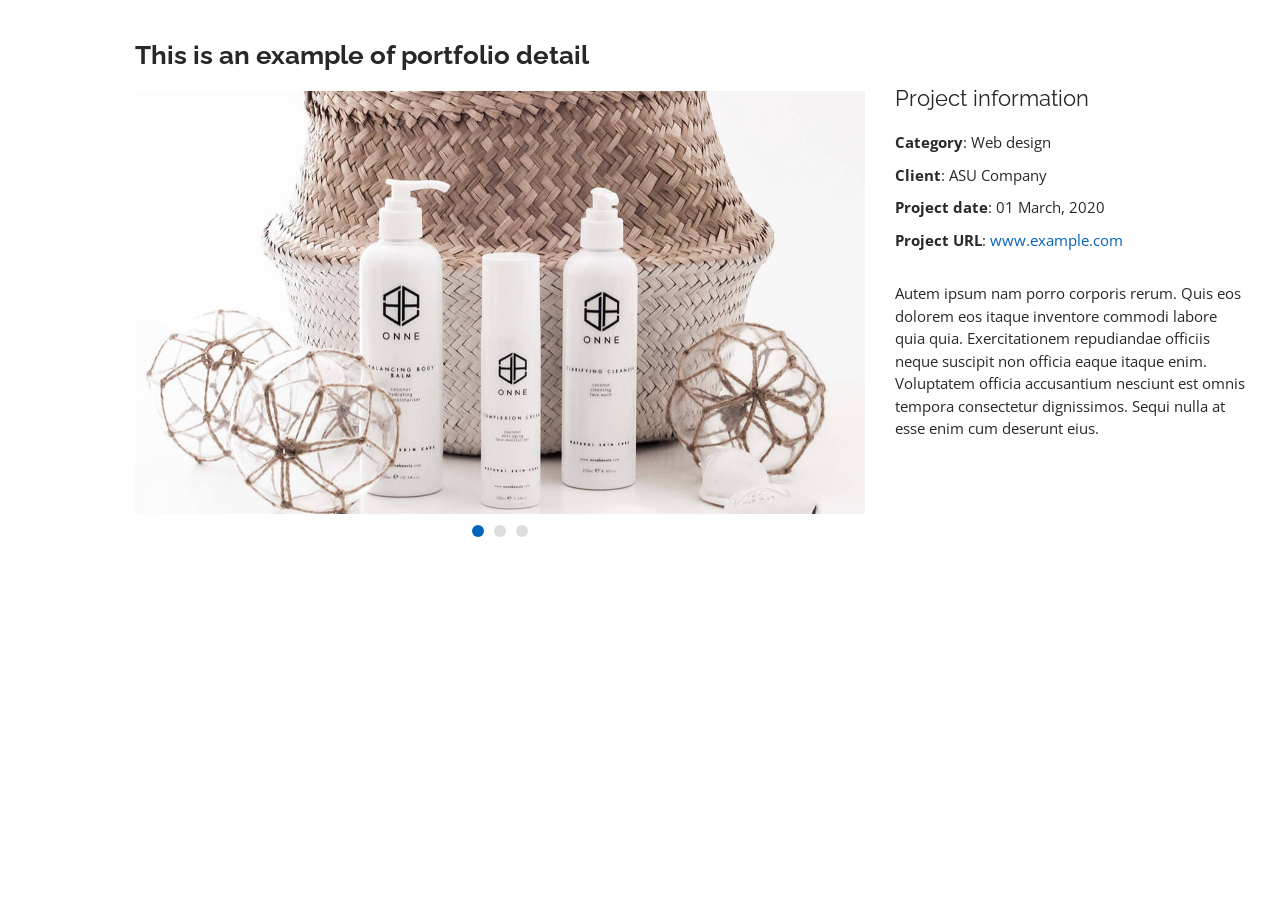
==== commit 3ffc2a12: "tempalte" ====
--- a/portfolio-details.html
+++ b/portfolio-details.html
@@ -5,8 +5,8 @@
   <meta charset="utf-8">
   <meta content="width=device-width, initial-scale=1.0" name="viewport">
 
-  <title>Portfolio Details - iPortfolio Bootstrap Template</title>
-  <meta content="" name="description">
+  <title>Portfolio Details - Personal Bootstrap Template</title>
+  <meta content="" name="descriptison">
   <meta content="" name="keywords">
 
   <!-- Favicons -->
@@ -28,8 +28,8 @@
   <link href="assets/css/style.css" rel="stylesheet">
 
   <!-- =======================================================
-  * Template Name: iPortfolio - v2.0.1
-  * Template URL: https://bootstrapmade.com/iportfolio-bootstrap-portfolio-websites-template/
+  * Template Name: MyResume - v2.1.0
+  * Template URL: https://bootstrapmade.com/free-html-bootstrap-template-my-resume/
   * Author: BootstrapMade.com
   * License: https://bootstrapmade.com/license/
   ======================================================== -->
@@ -37,71 +37,24 @@
 
 <body>
 
-  <!-- ======= Mobile nav toggle button ======= -->
-  <button type="button" class="mobile-nav-toggle d-xl-none"><i class="icofont-navigation-menu"></i></button>
-
-  <!-- ======= Header ======= -->
-  <header id="header">
-    <div class="d-flex flex-column">
-
-      <div class="profile">
-        <img src="assets/img/profile-img.jpg" alt="" class="img-fluid rounded-circle">
-        <h1 class="text-light"><a href="index.html">Alex Smith</a></h1>
-        <div class="social-links mt-3 text-center">
-          <a href="#" class="twitter"><i class="bx bxl-twitter"></i></a>
-          <a href="#" class="facebook"><i class="bx bxl-facebook"></i></a>
-          <a href="#" class="instagram"><i class="bx bxl-instagram"></i></a>
-          <a href="#" class="google-plus"><i class="bx bxl-skype"></i></a>
-          <a href="#" class="linkedin"><i class="bx bxl-linkedin"></i></a>
-        </div>
-      </div>
-
-      <nav class="nav-menu">
-        <ul>
-          <li><a href="index.html"><i class="bx bx-home"></i> <span>Home</span></a></li>
-          <li><a href="#about"><i class="bx bx-user"></i> <span>About</span></a></li>
-          <li><a href="#resume"><i class="bx bx-file-blank"></i> <span>Resume</span></a></li>
-          <li class="active"><a href="#portfolio"><i class="bx bx-book-content"></i> Portfolio</a></li>
-          <li><a href="#services"><i class="bx bx-server"></i> Services</a></li>
-          <li><a href="#contact"><i class="bx bx-envelope"></i> Contact</a></li>
-
-        </ul>
-      </nav><!-- .nav-menu -->
-      <button type="button" class="mobile-nav-toggle d-xl-none"><i class="icofont-navigation-menu"></i></button>
-
-    </div>
-  </header><!-- End Header -->
-
   <main id="main">
 
-    <!-- ======= Breadcrumbs ======= -->
-    <section id="breadcrumbs" class="breadcrumbs">
-      <div class="container">
+    <!-- ======= Portfolio Details ======= -->
+    <section id="portfolio-details" class="portfolio-details">
+      <div class="container" data-aos="fade-up">
 
-        <div class="d-flex justify-content-between align-items-center">
-          <h2>Portfoio Details</h2>
-          <ol>
-            <li><a href="index.html">Home</a></li>
-            <li>Portfoio Details</li>
-          </ol>
-        </div>
+        <div class="row">
 
-      </div>
-    </section><!-- End Breadcrumbs -->
-
-    <!-- ======= Portfolio Details Section ======= -->
-    <section id="portfolio-details" class="portfolio-details">
-      <div class="container">
-
-        <div class="portfolio-details-container">
-
-          <div class="owl-carousel portfolio-details-carousel">
-            <img src="assets/img/portfolio/portfolio-details-1.jpg" class="img-fluid" alt="">
-            <img src="assets/img/portfolio/portfolio-details-2.jpg" class="img-fluid" alt="">
-            <img src="assets/img/portfolio/portfolio-details-3.jpg" class="img-fluid" alt="">
+          <div class="col-lg-8">
+            <h2 class="portfolio-title">This is an example of portfolio detail</h2>
+            <div class="owl-carousel portfolio-details-carousel">
+              <img src="assets/img/portfolio/portfolio-details-1.jpg" class="img-fluid" alt="">
+              <img src="assets/img/portfolio/portfolio-details-2.jpg" class="img-fluid" alt="">
+              <img src="assets/img/portfolio/portfolio-details-3.jpg" class="img-fluid" alt="">
+            </div>
           </div>
 
-          <div class="portfolio-info">
+          <div class="col-lg-4 portfolio-info">
             <h3>Project information</h3>
             <ul>
               <li><strong>Category</strong>: Web design</li>
@@ -109,39 +62,21 @@
               <li><strong>Project date</strong>: 01 March, 2020</li>
               <li><strong>Project URL</strong>: <a href="#">www.example.com</a></li>
             </ul>
+
+            <p>
+              Autem ipsum nam porro corporis rerum. Quis eos dolorem eos itaque inventore commodi labore quia quia. Exercitationem repudiandae officiis neque suscipit non officia eaque itaque enim. Voluptatem officia accusantium nesciunt est omnis tempora consectetur dignissimos. Sequi nulla at esse enim cum deserunt eius.
+            </p>
           </div>
 
         </div>
 
-        <div class="portfolio-description">
-          <h2>This is an example of portfolio detail</h2>
-          <p>
-            Autem ipsum nam porro corporis rerum. Quis eos dolorem eos itaque inventore commodi labore quia quia. Exercitationem repudiandae officiis neque suscipit non officia eaque itaque enim. Voluptatem officia accusantium nesciunt est omnis tempora consectetur dignissimos. Sequi nulla at esse enim cum deserunt eius.
-          </p>
-        </div>
-
       </div>
-    </section><!-- End Portfolio Details Section -->
+    </section><!-- End Portfolio Details -->
 
   </main><!-- End #main -->
 
-  <!-- ======= Footer ======= -->
-  <footer id="footer">
-    <div class="container">
-      <div class="copyright">
-        &copy; Copyright <strong><span>iPortfolio</span></strong>
-      </div>
-      <div class="credits">
-        <!-- All the links in the footer should remain intact. -->
-        <!-- You can delete the links only if you purchased the pro version. -->
-        <!-- Licensing information: https://bootstrapmade.com/license/ -->
-        <!-- Purchase the pro version with working PHP/AJAX contact form: https://bootstrapmade.com/iportfolio-bootstrap-portfolio-websites-template/ -->
-        Designed by <a href="https://bootstrapmade.com/">BootstrapMade</a>
-      </div>
-    </div>
-  </footer><!-- End  Footer -->
-
-  <a href="#" class="back-to-top"><i class="icofont-simple-up"></i></a>
+  <a href="#" class="back-to-top"><i class="bx bx-up-arrow-alt"></i></a>
+  <div id="preloader"></div>
 
   <!-- Vendor JS Files -->
   <script src="assets/vendor/jquery/jquery.min.js"></script>
--- a/assets/css/style.css
+++ b/assets/css/style.css
@@ -1,6 +1,6 @@
 /**
-* Template Name: iPortfolio - v2.0.1
-* Template URL: https://bootstrapmade.com/iportfolio-bootstrap-portfolio-websites-template/
+* Template Name: MyResume - v2.1.0
+* Template URL: https://bootstrapmade.com/free-html-bootstrap-template-my-resume/
 * Author: BootstrapMade.com
 * License: https://bootstrapmade.com/license/
 */
@@ -13,13 +13,16 @@
   color: #272829;
 }
 
+#resume {
+  width: 100%;
+}
+
 a {
-  color: #149ddd;
-  text-decoration: none;
+  color: #0563bb;
 }
 
 a:hover {
-  color: #37b3ed;
+  color: #067ded;
   text-decoration: none;
 }
 
@@ -38,7 +41,7 @@
   border-radius: 50px;
   right: 15px;
   bottom: 15px;
-  background: #149ddd;
+  background: #0563bb;
   color: #fff;
   transition: display 0.5s ease-in-out;
   z-index: 99999;
@@ -53,8 +56,64 @@
 
 .back-to-top:hover {
   color: #fff;
-  background: #2eafec;
+  background: #0678e3;
   transition: background 0.2s ease-in-out;
+}
+
+/*--------------------------------------------------------------
+# Preloader
+--------------------------------------------------------------*/
+#preloader {
+  position: fixed;
+  top: 0;
+  left: 0;
+  right: 0;
+  bottom: 0;
+  z-index: 9999;
+  overflow: hidden;
+  background: #fff;
+}
+
+#preloader:before {
+  content: "";
+  position: fixed;
+  top: calc(50% - 30px);
+  left: calc(50% - 30px);
+  border: 6px solid #0563bb;
+  border-top-color: #fff;
+  border-bottom-color: #fff;
+  border-radius: 50%;
+  width: 60px;
+  height: 60px;
+  -webkit-animation: animate-preloader 1s linear infinite;
+  animation: animate-preloader 1s linear infinite;
+}
+
+@-webkit-keyframes animate-preloader {
+  0% {
+    transform: rotate(0deg);
+  }
+  100% {
+    transform: rotate(360deg);
+  }
+}
+
+@keyframes animate-preloader {
+  0% {
+    transform: rotate(0deg);
+  }
+  100% {
+    transform: rotate(360deg);
+  }
+}
+
+/*--------------------------------------------------------------
+# Disable aos animation delay on mobile devices
+--------------------------------------------------------------*/
+@media screen and (max-width: 768px) {
+  [data-aos-delay] {
+    transition-delay: 0 !important;
+  }
 }
 
 /*--------------------------------------------------------------
@@ -65,68 +124,24 @@
   top: 0;
   left: 0;
   bottom: 0;
-  width: 300px;
-  transition: all ease-in-out 0.5s;
   z-index: 9997;
   transition: all 0.5s;
-  padding: 0 15px;
-  background:#001233;
+  padding: 15px;
   overflow-y: auto;
 }
 
-#header .profile img {
-  margin: 15px auto;
-  display: block;
-  width: 120px;
-  border: 8px solid #2c2f3f;
-}
-
-#header .profile h1 {
-  font-size: 24px;
-  margin: 0;
-  padding: 0;
-  font-weight: 600;
-  -moz-text-align-last: center;
-  text-align-last: center;
-  font-family: "Poppins", sans-serif;
-}
-
-#header .profile h1 a, #header .profile h1 a:hover {
-  color: #fff;
-  text-decoration: none;
-}
-
-#header .profile .social-links a {
-  font-size: 18px;
-  display: inline-block;
-  background: #212431;
-  color: #fff;
-  line-height: 1;
-  padding: 8px 0;
-  margin-right: 4px;
-  border-radius: 50%;
-  text-align: center;
-  width: 36px;
-  height: 36px;
-  transition: 0.3s;
-}
-
-#header .profile .social-links a:hover {
-  background: #149ddd;
-  color: #fff;
-  text-decoration: none;
-}
-
-#main {
-  margin-left: 300px;
-}
-
-@media (max-width: 1199px) {
+@media (max-width: 992px) {
   #header {
+    width: 300px;
+    background: #fff;
+    border-right: 1px solid #e6e9ec;
     left: -300px;
   }
+}
+
+@media (min-width: 992px) {
   #main {
-    margin-left: 0;
+    margin-left: 100px;
   }
 }
 
@@ -134,10 +149,6 @@
 # Navigation Menu
 --------------------------------------------------------------*/
 /* Desktop Navigation */
-.nav-menu {
-  padding-top: 30px;
-}
-
 .nav-menu * {
   margin: 0;
   padding: 0;
@@ -152,26 +163,54 @@
 .nav-menu a {
   display: flex;
   align-items: center;
-  color: #a8a9b4;
-  padding: 12px 15px;
+  color: #45505b;
+  padding: 10px 18px;
   margin-bottom: 8px;
   transition: 0.3s;
   font-size: 15px;
+  border-radius: 50px;
+  background: #f2f3f5;
+  height: 56px;
+  width: 100%;
+  overflow: hidden;
+  transition: 0.3s;
 }
 
 .nav-menu a i {
-  font-size: 24px;
-  padding-right: 8px;
-  color: #6f7180;
+  font-size: 20px;
+}
+
+.nav-menu a span {
+  padding: 0 5px 0 7px;
+  color: #45505b;
+}
+
+@media (min-width: 992px) {
+  .nav-menu a {
+    width: 56px;
+  }
+  .nav-menu a span {
+    display: none;
+    color: #fff;
+  }
 }
 
 .nav-menu a:hover, .nav-menu .active > a, .nav-menu li:hover > a {
-  text-decoration: none;
-  color: #fff;
-}
-
-.nav-menu a:hover i, .nav-menu .active > a i, .nav-menu li:hover > a i {
-  color: #149ddd;
+  color: #fff;
+  background: #0563bb;
+}
+
+.nav-menu a:hover span, .nav-menu .active > a span, .nav-menu li:hover > a span {
+  color: #fff;
+}
+
+.nav-menu a:hover, .nav-menu li:hover > a {
+  width: 100%;
+  color: #fff;
+}
+
+.nav-menu a:hover span, .nav-menu li:hover > a span {
+  display: block;
 }
 
 /* Mobile Navigation */
@@ -191,7 +230,7 @@
 }
 
 .mobile-nav-toggle i {
-  color: #149ddd;
+  color: #45505b;
 }
 
 .mobile-nav-active {
@@ -203,7 +242,7 @@
 }
 
 .mobile-nav-active .mobile-nav-toggle i {
-  color: #fff;
+  color: #0563bb;
 }
 
 /*--------------------------------------------------------------
@@ -212,65 +251,76 @@
 #hero {
   width: 100%;
   height: 100vh;
-  background: url("../img/hero-bg.png") top center;
+  background: url("../img/Husky.jpg") top right no-repeat;
   background-size: cover;
-  opacity: 0.7;
+  position: relative;
+}
+
+@media (min-width: 992px) {
+  #hero {
+    padding-left: 160px;
+  }
 }
 
 #hero:before {
   content: "";
-  background: rgba(5, 13, 24, 0.3);
+  background: rgba(255, 255, 255, 0.8);
   position: absolute;
   bottom: 0;
   top: 0;
   left: 0;
   right: 0;
-  z-index: 1;
-}
-
-#hero .hero-container {
-  position: relative;
-  z-index: 2;
-  min-width: 300px;
 }
 
 #hero h1 {
-  margin: 0 0 10px 0;
+  margin: 0;
   font-size: 64px;
   font-weight: 700;
   line-height: 56px;
-  color: #800000;
+  color: #45505b;
 }
 
 #hero p {
-  color: #fff;
-  margin-bottom: 50px;
+  color: #45505b;
+  margin: 15px 0 0 0;
   font-size: 26px;
   font-family: "Poppins", sans-serif;
 }
 
 #hero p span {
-  color: #fff;
-  padding-bottom: 4px;
+  color: #0563bb;
   letter-spacing: 1px;
-  border-bottom: 3px solid #149ddd;
-}
-
-@media (min-width: 1024px) {
+}
+
+#hero .social-links {
+  margin-top: 30px;
+}
+
+#hero .social-links a {
+  font-size: 24px;
+  display: inline-block;
+  color: #45505b;
+  line-height: 1;
+  margin-right: 20px;
+  transition: 0.3s;
+}
+
+#hero .social-links a:hover {
+  color: #0563bb;
+}
+
+@media (max-width: 992px) {
   #hero {
-    background-attachment: fixed;
-  }
-}
-
-@media (max-width: 768px) {
+    text-align: center;
+  }
   #hero h1 {
-    font-size: 28px;
+    font-size: 32px;
     line-height: 36px;
   }
-  #hero h2 {
-    font-size: 18px;
+  #hero p {
+    margin-top: 10px;
+    font-size: 20px;
     line-height: 24px;
-    margin-bottom: 30px;
   }
 }
 
@@ -282,32 +332,41 @@
   overflow: hidden;
 }
 
-.section-bg {
-  background: #f5f8fd;
-}
-
 .section-title {
+  text-align: center;
   padding-bottom: 30px;
 }
 
 .section-title h2 {
   font-size: 32px;
   font-weight: bold;
+  text-transform: uppercase;
   margin-bottom: 20px;
   padding-bottom: 20px;
   position: relative;
-  color: #173b6c;
+  color: #45505b;
+}
+
+.section-title h2::before {
+  content: '';
+  position: absolute;
+  display: block;
+  width: 120px;
+  height: 1px;
+  background: #ddd;
+  bottom: 1px;
+  left: calc(50% - 60px);
 }
 
 .section-title h2::after {
   content: '';
   position: absolute;
   display: block;
-  width: 50px;
+  width: 40px;
   height: 3px;
-  background: #149ddd;
+  background: #0563bb;
   bottom: 0;
-  left: 0;
+  left: calc(50% - 20px);
 }
 
 .section-title p {
@@ -320,7 +379,7 @@
 .about .content h3 {
   font-weight: 700;
   font-size: 26px;
-  color: #173b6c;
+  color: #728394;
 }
 
 .about .content ul {
@@ -335,7 +394,7 @@
 .about .content ul i {
   font-size: 20px;
   padding-right: 2px;
-  color: #149ddd;
+  color: #0563bb;
 }
 
 .about .content p:last-child {
@@ -345,71 +404,58 @@
 /*--------------------------------------------------------------
 # Facts
 --------------------------------------------------------------*/
-.facts {
-  padding-bottom: 30px;
-}
-
 .facts .count-box {
-  padding: 30px;
+  padding: 30px 30px 25px 30px;
+  margin-top: 30px;
   width: 100%;
+  position: relative;
+  text-align: center;
+  background: #fff;
 }
 
 .facts .count-box i {
+  position: absolute;
+  top: -25px;
+  left: 50%;
+  transform: translateX(-50%);
+  font-size: 24px;
+  background: #0563bb;
+  padding: 12px;
+  color: #fff;
+  border-radius: 50px;
+}
+
+.facts .count-box span {
+  font-size: 36px;
   display: block;
-  font-size: 44px;
-  color: #149ddd;
-  float: left;
-}
-
-.facts .count-box span {
-  font-size: 48px;
-  line-height: 40px;
-  display: block;
-  font-weight: 700;
-  color: #050d18;
-  margin-left: 60px;
+  font-weight: 600;
+  color: #011426;
 }
 
 .facts .count-box p {
-  padding: 15px 0 0 0;
-  margin: 0 0 0 60px;
+  padding: 0;
+  margin: 0;
   font-family: "Raleway", sans-serif;
   font-size: 14px;
-  color: #122f57;
-}
-
-.facts .count-box a {
-  font-weight: 600;
-  display: block;
-  margin-top: 20px;
-  color: #122f57;
-  font-size: 15px;
-  font-family: "Poppins", sans-serif;
-  transition: ease-in-out 0.3s;
-}
-
-.facts .count-box a:hover {
-  color: #1f5297;
 }
 
 /*--------------------------------------------------------------
 # Akills
 --------------------------------------------------------------*/
 .skills .progress {
-  height: 60px;
+  height: 50px;
   display: block;
   background: none;
-  border-radius: 0;
 }
 
 .skills .progress .skill {
-  padding: 0;
+  padding: 10px 0;
   margin: 0 0 6px 0;
   text-transform: uppercase;
   display: block;
   font-weight: 600;
   font-family: "Poppins", sans-serif;
-  color: #050d18;
+  color: #45505b;
 }
 
 .skills .progress .skill .val {
@@ -418,15 +464,14 @@
 }
 
 .skills .progress-bar-wrap {
-  background: #dce8f8;
-  height: 10px;
+  background: #f2f3f5;
 }
 
 .skills .progress-bar {
   width: 1px;
   height: 10px;
   transition: .9s;
-  background-color: #149ddd;
+  background-color: #0563bb;
 }
 
 /*--------------------------------------------------------------
@@ -437,13 +482,13 @@
   font-weight: 700;
   margin-top: 20px;
   margin-bottom: 20px;
-  color: #050d18;
+  color: #45505b;
 }
 
 .resume .resume-item {
   padding: 0 0 20px 20px;
   margin-top: -2px;
-  border-left: 2px solid #1f5297;
+  border-left: 2px solid #0563bb;
   position: relative;
 }
 
@@ -453,13 +498,13 @@
   font-weight: 600;
   text-transform: uppercase;
   font-family: "Poppins", sans-serif;
-  color: #050d18;
+  color: #0563bb;
   margin-bottom: 10px;
 }
 
 .resume .resume-item h5 {
   font-size: 16px;
-  background: #e4edf9;
+  background: #f7f8f9;
   padding: 5px 15px;
   display: inline-block;
   font-weight: 600;
@@ -487,7 +532,7 @@
   left: -9px;
   top: 0;
   background: #fff;
-  border: 2px solid #1f5297;
+  border: 2px solid #0563bb;
 }
 
 /*--------------------------------------------------------------
@@ -499,7 +544,7 @@
 
 .portfolio #portfolio-flters {
   padding: 0;
-  margin: 0 auto 35px auto;
+  margin: 0 auto 25px auto;
   list-style: none;
   text-align: center;
   background: #fff;
@@ -510,7 +555,7 @@
 .portfolio #portfolio-flters li {
   cursor: pointer;
   display: inline-block;
-  padding: 10px 15px 8px 15px;
+  padding: 10px 15px;
   font-size: 14px;
   font-weight: 600;
   line-height: 1;
@@ -521,7 +566,7 @@
 }
 
 .portfolio #portfolio-flters li:hover, .portfolio #portfolio-flters li.filter-active {
-  color: #149ddd;
+  color: #0563bb;
 }
 
 .portfolio #portfolio-flters li:last-child {
@@ -533,48 +578,95 @@
   position: relative;
   overflow: hidden;
   z-index: 1;
+  background: rgba(69, 80, 91, 0.8);
 }
 
 .portfolio .portfolio-wrap::before {
   content: "";
-  background: rgba(255, 255, 255, 0.5);
+  background: rgba(255, 255, 255, 0.7);
   position: absolute;
-  left: 0;
-  right: 0;
-  top: 0;
-  bottom: 0;
+  left: 30px;
+  right: 30px;
+  top: 30px;
+  bottom: 30px;
   transition: all ease-in-out 0.3s;
   z-index: 2;
   opacity: 0;
 }
 
-.portfolio .portfolio-wrap .portfolio-links {
-  opacity: 1;
+.portfolio .portfolio-wrap .portfolio-info {
+  opacity: 0;
+  position: absolute;
+  top: 0;
   left: 0;
   right: 0;
-  bottom: -60px;
+  bottom: 0;
+  text-align: center;
   z-index: 3;
-  position: absolute;
   transition: all ease-in-out 0.3s;
   display: flex;
+  flex-direction: column;
   justify-content: center;
+  align-items: center;
+}
+
+.portfolio .portfolio-wrap .portfolio-info::before {
+  display: block;
+  content: "";
+  width: 48px;
+  height: 48px;
+  position: absolute;
+  top: 35px;
+  left: 35px;
+  border-top: 3px solid #d7dce1;
+  border-left: 3px solid #d7dce1;
+  transition: all 0.5s ease 0s;
+  z-index: 9994;
+}
+
+.portfolio .portfolio-wrap .portfolio-info::after {
+  display: block;
+  content: "";
+  width: 48px;
+  height: 48px;
+  position: absolute;
+  bottom: 35px;
+  right: 35px;
+  border-bottom: 3px solid #d7dce1;
+  border-right: 3px solid #d7dce1;
+  transition: all 0.5s ease 0s;
+  z-index: 9994;
+}
+
+.portfolio .portfolio-wrap .portfolio-info h4 {
+  font-size: 20px;
+  color: #45505b;
+  font-weight: 600;
+}
+
+.portfolio .portfolio-wrap .portfolio-info p {
+  color: #45505b;
+  font-size: 14px;
+  text-transform: uppercase;
+  padding: 0;
+  margin: 0;
+}
+
+.portfolio .portfolio-wrap .portfolio-links {
+  text-align: center;
+  z-index: 4;
 }
 
 .portfolio .portfolio-wrap .portfolio-links a {
-  color: #fff;
+  color: #45505b;
+  margin: 0 2px;
   font-size: 28px;
-  text-align: center;
-  background: rgba(20, 157, 221, 0.75);
+  display: inline-block;
   transition: 0.3s;
-  width: 50%;
 }
 
 .portfolio .portfolio-wrap .portfolio-links a:hover {
-  background: rgba(20, 157, 221, 0.95);
-}
-
-.portfolio .portfolio-wrap .portfolio-links a + a {
-  border-left: 1px solid #37b3ed;
+  color: #148af9;
 }
 
 .portfolio .portfolio-wrap:hover::before {
@@ -585,82 +677,173 @@
   opacity: 1;
 }
 
-.portfolio .portfolio-wrap:hover .portfolio-links {
+.portfolio .portfolio-wrap:hover .portfolio-info {
   opacity: 1;
-  bottom: 0;
+}
+
+.portfolio .portfolio-wrap:hover .portfolio-info::before {
+  top: 15px;
+  left: 15px;
+}
+
+.portfolio .portfolio-wrap:hover .portfolio-info::after {
+  bottom: 15px;
+  right: 15px;
 }
 
 /*--------------------------------------------------------------
 # Services
 --------------------------------------------------------------*/
 .services .icon-box {
-  margin-bottom: 20px;
-}
-
-.services .icon {
-  float: left;
+  text-align: center;
+  padding: 70px 20px 80px 20px;
+  transition: all ease-in-out 0.3s;
+  background: #fff;
+  box-shadow: 0px 5px 90px 0px rgba(110, 123, 131, 0.05);
+}
+
+.services .icon-box .icon {
+  margin: 0 auto;
+  width: 100px;
+  height: 100px;
   display: flex;
   align-items: center;
   justify-content: center;
-  width: 54px;
-  height: 54px;
-  background: #149ddd;
-  border-radius: 50%;
+  transition: ease-in-out 0.3s;
+  position: relative;
+}
+
+.services .icon-box .icon i {
+  font-size: 36px;
   transition: 0.5s;
-  border: 1px solid #149ddd;
-}
-
-.services .icon i {
-  color: #fff;
-  font-size: 24px;
-}
-
-.services .icon-box:hover .icon {
-  background: #fff;
-}
-
-.services .icon-box:hover .icon i {
-  color: #149ddd;
-}
-
-.services .title {
-  margin-left: 80px;
-  font-weight: 700;
-  margin-bottom: 15px;
-  font-size: 18px;
-}
-
-.services .title a {
-  color: #343a40;
-}
-
-.services .title a:hover {
-  color: #149ddd;
-}
-
-.services .description {
-  margin-left: 80px;
+  position: relative;
+}
+
+.services .icon-box .icon svg {
+  position: absolute;
+  top: 0;
+  left: 0;
+}
+
+.services .icon-box .icon svg path {
+  transition: 0.5s;
+  fill: #f5f5f5;
+}
+
+.services .icon-box h4 {
+  font-weight: 600;
+  margin: 10px 0 15px 0;
+  font-size: 22px;
+}
+
+.services .icon-box h4 a {
+  color: #45505b;
+  transition: ease-in-out 0.3s;
+}
+
+.services .icon-box p {
   line-height: 24px;
   font-size: 14px;
+  margin-bottom: 0;
+}
+
+.services .icon-box:hover {
+  border-color: #fff;
+  box-shadow: 0px 0 35px 0 rgba(0, 0, 0, 0.08);
+}
+
+.services .iconbox-blue i {
+  color: #47aeff;
+}
+
+.services .iconbox-blue:hover .icon i {
+  color: #fff;
+}
+
+.services .iconbox-blue:hover .icon path {
+  fill: #47aeff;
+}
+
+.services .iconbox-orange i {
+  color: #ffa76e;
+}
+
+.services .iconbox-orange:hover .icon i {
+  color: #fff;
+}
+
+.services .iconbox-orange:hover .icon path {
+  fill: #ffa76e;
+}
+
+.services .iconbox-pink i {
+  color: #e80368;
+}
+
+.services .iconbox-pink:hover .icon i {
+  color: #fff;
+}
+
+.services .iconbox-pink:hover .icon path {
+  fill: #e80368;
+}
+
+.services .iconbox-yellow i {
+  color: #ffbb2c;
+}
+
+.services .iconbox-yellow:hover .icon i {
+  color: #fff;
+}
+
+.services .iconbox-yellow:hover .icon path {
+  fill: #ffbb2c;
+}
+
+.services .iconbox-red i {
+  color: #ff5828;
+}
+
+.services .iconbox-red:hover .icon i {
+  color: #fff;
+}
+
+.services .iconbox-red:hover .icon path {
+  fill: #ff5828;
+}
+
+.services .iconbox-teal i {
+  color: #11dbcf;
+}
+
+.services .iconbox-teal:hover .icon i {
+  color: #fff;
+}
+
+.services .iconbox-teal:hover .icon path {
+  fill: #11dbcf;
 }
 
 /*--------------------------------------------------------------
 # Testimonials
 --------------------------------------------------------------*/
+.testimonials .section-header {
+  margin-bottom: 40px;
+}
+
 .testimonials .testimonial-item {
-  box-sizing: content-box;
-  text-align: center;
-  min-height: 320px;
+  text-align: center;
 }
 
 .testimonials .testimonial-item .testimonial-img {
-  width: 90px;
+  width: 120px;
   border-radius: 50%;
+  border: 4px solid #fff;
   margin: 0 auto;
 }
 
 .testimonials .testimonial-item h3 {
-  font-size: 18px;
+  font-size: 20px;
   font-weight: bold;
   margin: 10px 0 5px 0;
   color: #111;
@@ -669,11 +852,11 @@
 .testimonials .testimonial-item h4 {
   font-size: 14px;
   color: #999;
-  margin: 0;
+  margin: 0 0 15px 0;
 }
 
 .testimonials .testimonial-item .quote-icon-left, .testimonials .testimonial-item .quote-icon-right {
-  color: #c3e8fa;
+  color: #90c8fc;
   font-size: 26px;
 }
 
@@ -692,25 +875,7 @@
 
 .testimonials .testimonial-item p {
   font-style: italic;
-  margin: 0 15px 15px 15px;
-  padding: 20px;
-  background: #fff;
-  position: relative;
-  margin-bottom: 35px;
-  border-radius: 6px;
-  box-shadow: 0px 2px 15px rgba(0, 0, 0, 0.1);
-}
-
-.testimonials .testimonial-item p::after {
-  content: "";
-  width: 0;
-  height: 0;
-  border-top: 20px solid #fff;
-  border-right: 20px solid transparent;
-  border-left: 20px solid transparent;
-  position: absolute;
-  bottom: -20px;
-  left: calc(50% - 20px);
+  margin: 0 auto 15px auto;
 }
 
 .testimonials .owl-nav, .testimonials .owl-dots {
@@ -728,36 +893,30 @@
 }
 
 .testimonials .owl-dot.active {
-  background-color: #149ddd !important;
-}
-
-@media (max-width: 767px) {
-  .testimonials {
-    margin: 30px 10px;
+  background-color: #0563bb !important;
+}
+
+@media (min-width: 992px) {
+  .testimonials .testimonial-item p {
+    width: 80%;
   }
 }
 
 /*--------------------------------------------------------------
 # Contact
 --------------------------------------------------------------*/
-.contact {
-  padding-bottom: 130px;
-}
-
 .contact .info {
-  padding: 30px;
+  width: 100%;
   background: #fff;
-  width: 100%;
-  box-shadow: 0 0 24px 0 rgba(0, 0, 0, 0.12);
 }
 
 .contact .info i {
   font-size: 20px;
-  color: #149ddd;
+  color: #0563bb;
   float: left;
   width: 44px;
   height: 44px;
-  background: #dff3fc;
+  background: #eef7ff;
   display: flex;
   justify-content: center;
   align-items: center;
@@ -770,54 +929,28 @@
   font-size: 22px;
   font-weight: 600;
   margin-bottom: 5px;
-  color: #050d18;
+  color: #45505b;
 }
 
 .contact .info p {
-  padding: 0 0 10px 60px;
-  margin-bottom: 20px;
+  padding: 0 0 0 60px;
+  margin-bottom: 0;
   font-size: 14px;
-  color: #173b6c;
-}
-
-.contact .info .email p {
-  padding-top: 5px;
-}
-
-.contact .info .social-links {
-  padding-left: 60px;
-}
-
-.contact .info .social-links a {
-  font-size: 18px;
-  display: inline-block;
-  background: #333;
-  color: #fff;
-  line-height: 1;
-  padding: 8px 0;
-  border-radius: 50%;
-  text-align: center;
-  width: 36px;
-  height: 36px;
-  transition: 0.3s;
-  margin-right: 10px;
-}
-
-.contact .info .social-links a:hover {
-  background: #149ddd;
-  color: #fff;
+  color: #728394;
+}
+
+.contact .info .email, .contact .info .phone {
+  margin-top: 40px;
 }
 
 .contact .info .email:hover i, .contact .info .address:hover i, .contact .info .phone:hover i {
-  background: #149ddd;
+  background: #0563bb;
   color: #fff;
 }
 
 .contact .php-email-form {
   width: 100%;
-  padding: 30px;
   background: #fff;
-  box-shadow: 0 0 24px 0 rgba(0, 0, 0, 0.12);
 }
 
 .contact .php-email-form .form-group {
@@ -874,16 +1007,8 @@
   animation: animate-loading 1s linear infinite;
 }
 
-.contact .php-email-form .form-group {
-  margin-bottom: 15px;
-}
-
-.contact .php-email-form label {
-  padding-bottom: 8px;
-}
-
 .contact .php-email-form input, .contact .php-email-form textarea {
-  border-radius: 0;
+  border-radius: 4px;
   box-shadow: none;
   font-size: 14px;
 }
@@ -893,20 +1018,20 @@
 }
 
 .contact .php-email-form textarea {
-  padding: 10px 15px;
+  padding: 10px 12px;
 }
 
 .contact .php-email-form button[type="submit"] {
-  background: #149ddd;
+  background: #0563bb;
   border: 0;
-  padding: 10px 24px;
+  padding: 10px 35px;
   color: #fff;
   transition: 0.4s;
-  border-radius: 4px;
+  border-radius: 50px;
 }
 
 .contact .php-email-form button[type="submit"]:hover {
-  background: #37b3ed;
+  background: #0678e3;
 }
 
 @-webkit-keyframes animate-loading {
@@ -928,74 +1053,26 @@
 }
 
 /*--------------------------------------------------------------
-# Breadcrumbs
---------------------------------------------------------------*/
-.breadcrumbs {
-  padding: 20px 0;
-  background: #f9f9f9;
-}
-
-.breadcrumbs h2 {
+# Portfolio Details
+--------------------------------------------------------------*/
+.portfolio-details {
+  padding: 40px 0;
+}
+
+.portfolio-details .portfolio-title {
   font-size: 26px;
-  font-weight: 300;
-}
-
-.breadcrumbs ol {
-  display: flex;
-  flex-wrap: wrap;
-  list-style: none;
-  padding: 0;
-  margin: 0;
-  font-size: 15px;
-}
-
-.breadcrumbs ol li + li {
-  padding-left: 10px;
-}
-
-.breadcrumbs ol li + li::before {
-  display: inline-block;
-  padding-right: 10px;
-  color: #0e2442;
-  content: "/";
-}
-
-@media (max-width: 768px) {
-  .breadcrumbs .d-flex {
-    display: block !important;
-  }
-  .breadcrumbs ol {
-    display: block;
-  }
-  .breadcrumbs ol li {
-    display: inline-block;
-  }
-}
-
-/*--------------------------------------------------------------
-# Portfolio Details
---------------------------------------------------------------*/
-.portfolio-details {
-  padding-top: 40px;
-}
-
-.portfolio-details .portfolio-details-container {
-  position: relative;
-}
-
-.portfolio-details .portfolio-details-carousel {
-  position: relative;
-  z-index: 1;
+  font-weight: 700;
+  margin-bottom: 20px;
 }
 
 .portfolio-details .portfolio-details-carousel .owl-nav, .portfolio-details .portfolio-details-carousel .owl-dots {
   margin-top: 5px;
-  text-align: left;
+  text-align: center;
 }
 
 .portfolio-details .portfolio-details-carousel .owl-dot {
   display: inline-block;
-  margin: 0 10px 0 0;
+  margin: 0 5px;
   width: 12px;
   height: 12px;
   border-radius: 50%;
@@ -1003,25 +1080,17 @@
 }
 
 .portfolio-details .portfolio-details-carousel .owl-dot.active {
-  background-color: #149ddd !important;
+  background-color: #0563bb !important;
 }
 
 .portfolio-details .portfolio-info {
-  padding: 30px;
-  position: absolute;
-  right: 0;
-  bottom: -70px;
-  background: #fff;
-  box-shadow: 0px 2px 15px rgba(0, 0, 0, 0.1);
-  z-index: 2;
+  padding-top: 45px;
 }
 
 .portfolio-details .portfolio-info h3 {
   font-size: 22px;
   font-weight: 400;
   margin-bottom: 20px;
-  padding-bottom: 20px;
-  border-bottom: 1px solid #eee;
 }
 
 .portfolio-details .portfolio-info ul {
@@ -1034,61 +1103,73 @@
   margin-top: 10px;
 }
 
-.portfolio-details .portfolio-description {
-  padding-top: 50px;
-}
-
-.portfolio-details .portfolio-description h2 {
-  width: 50%;
-  font-size: 26px;
-  font-weight: 400;
-  margin-bottom: 20px;
-}
-
-.portfolio-details .portfolio-description p {
+.portfolio-details .portfolio-info p {
+  font-size: 15px;
+  padding: 15px 0 0 0;
+}
+
+@media (max-width: 992px) {
+  .portfolio-details .portfolio-info {
+    padding-top: 20px;
+  }
+}
+
+/*--------------------------------------------------------------
+# Footer
+--------------------------------------------------------------*/
+#footer {
+  background: #f7f8f9;
+  color: #45505b;
+  font-size: 14px;
+  text-align: center;
+  padding: 30px 0;
+}
+
+#footer h3 {
+  font-size: 36px;
+  font-weight: 700;
+  position: relative;
+  font-family: "Poppins", sans-serif;
   padding: 0;
-}
-
-@media (max-width: 768px) {
-  .portfolio-details .portfolio-description h2 {
-    width: 100%;
-  }
-  .portfolio-details .portfolio-info {
-    position: static;
-    margin-top: 30px;
-  }
-}
-
-/*--------------------------------------------------------------
-# Footer
---------------------------------------------------------------*/
-#footer {
-  padding: 15px;
-  color: #f4f6fd;
-  font-size: 14px;
-  position: fixed;
-  left: 0;
-  bottom: 0;
-  width: 300px;
-  z-index: 9999;
-  background: #040b14;
+  margin: 0 0 15px 0;
+}
+
+#footer p {
+  font-size: 15;
+  font-style: italic;
+  padding: 0;
+  margin: 0 0 40px 0;
+}
+
+#footer .social-links {
+  margin: 0 0 40px 0;
+}
+
+#footer .social-links a {
+  font-size: 18px;
+  display: inline-block;
+  background: #0563bb;
+  color: #fff;
+  line-height: 1;
+  padding: 8px 0;
+  margin-right: 4px;
+  border-radius: 50%;
+  text-align: center;
+  width: 36px;
+  height: 36px;
+  transition: 0.3s;
+}
+
+#footer .social-links a:hover {
+  background: #0678e3;
+  color: #fff;
+  text-decoration: none;
 }
 
 #footer .copyright {
-  text-align: center;
+  margin: 0 0 5px 0;
 }
 
 #footer .credits {
-  padding-top: 5px;
-  text-align: center;
   font-size: 13px;
-  color: #eaebf0;
-}
-
-@media (max-width: 1199px) {
-  #footer {
-    position: static;
-    width: auto;
-    padding-right: 20px 15px;
-  }
-}
+}
